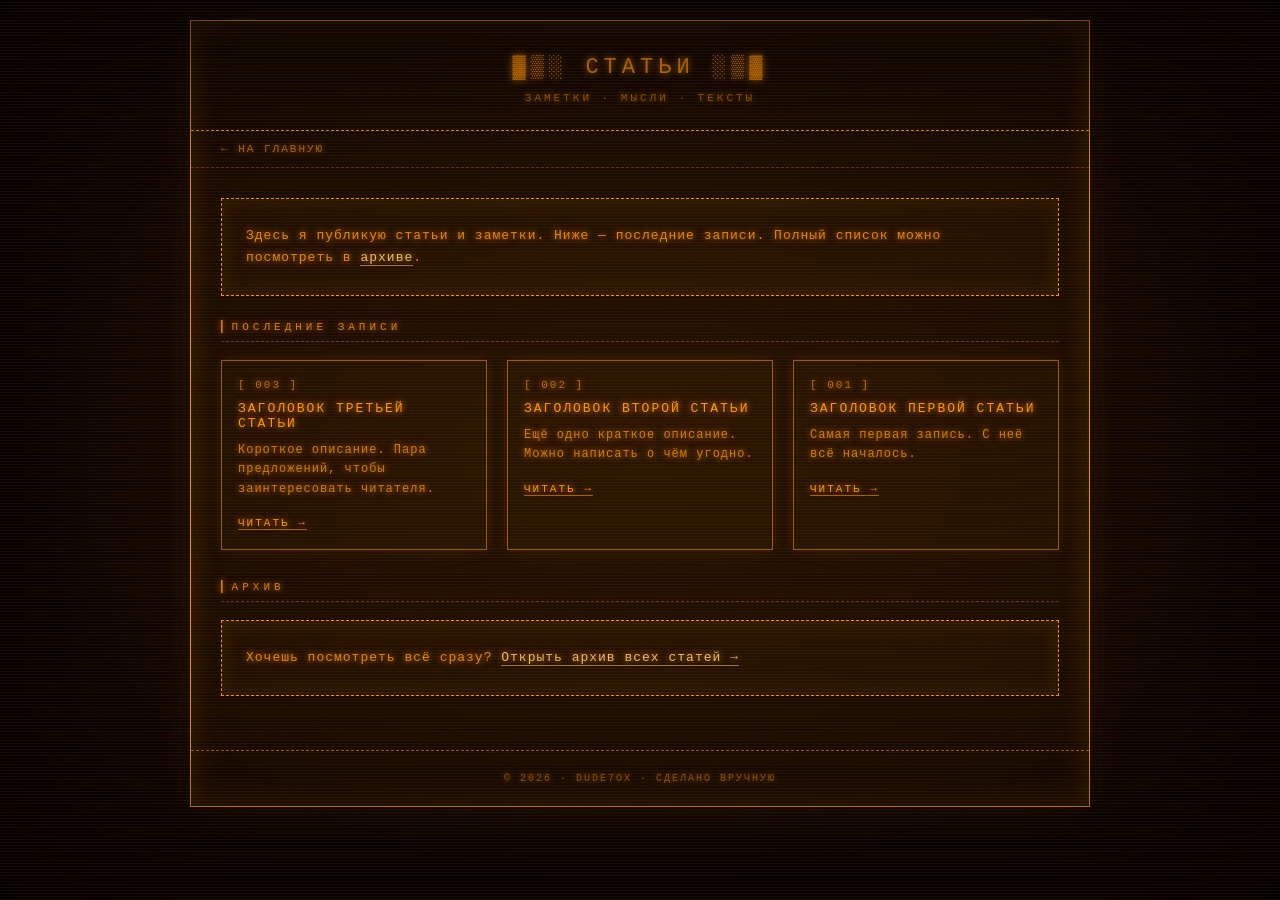
==== articles/index.html @ 1da6505d "Add files via upload" ====
<!-- Сделано Dude7ox -->
<!DOCTYPE html>
<html lang="ru">
<head>
    <meta charset="UTF-8">
    <meta name="viewport" content="width=device-width, initial-scale=1.0">
    <title>Статьи · Dude7ox</title>
    <link rel="stylesheet" href="../style.css">
</head>
<body>
    <div class="container">
        <div class="header">
            <h1>▓▒░ СТАТЬИ ░▒▓</h1>
            <p>ЗАМЕТКИ · МЫСЛИ · ТЕКСТЫ</p>
        </div>

        <div class="breadcrumb">
            <a href="../index.html">← На главную</a>
        </div>

        <div class="content">
            <section class="hero">
                <p>
                    Здесь я публикую статьи и заметки. Ниже — последние записи.
                    Полный список можно посмотреть в <a href="archive.html">архиве</a>.
                </p>
            </section>

            <h2 class="section-title">▎ПОСЛЕДНИЕ ЗАПИСИ</h2>

            <div class="grid">
                <div class="card">
                    <div class="icon">[ 003 ]</div>
                    <h3>Заголовок третьей статьи</h3>
                    <p>Короткое описание. Пара предложений, чтобы заинтересовать читателя.</p>
                    <a href="post3.html">Читать →</a>
                </div>

                <div class="card">
                    <div class="icon">[ 002 ]</div>
                    <h3>Заголовок второй статьи</h3>
                    <p>Ещё одно краткое описание. Можно написать о чём угодно.</p>
                    <a href="post2.html">Читать →</a>
                </div>

                <div class="card">
                    <div class="icon">[ 001 ]</div>
                    <h3>Заголовок первой статьи</h3>
                    <p>Самая первая запись. С неё всё началось.</p>
                    <a href="post1.html">Читать →</a>
                </div>
            </div>

            <h2 class="section-title">▎АРХИВ</h2>
            <section class="hero">
                <p>
                    Хочешь посмотреть всё сразу? <a href="archive.html">Открыть архив всех статей →</a>
                </p>
            </section>
        </div>

        <div class="footer">
            © 2026 · Dude7ox · СДЕЛАНО ВРУЧНУЮ
        </div>
    </div>
</body>
</html>
---- style.css ----
/* ==========================================================
   style.css — общие стили для сайта Dude7ox
   Тема: CRT-терминал, янтарный на тёмном фоне
   ========================================================== */

/* ---------- База ---------- */
* { box-sizing: border-box; }

html, body {
    background: #100600;
    color: #ff9500;
    font-family: "Courier New", monospace;
    min-height: 100%;
    margin: 0;
}

body {
    padding: 20px;
    position: relative;
    text-shadow: 0 0 6px rgba(255,149,0,0.75), 0 0 12px rgba(255,120,0,0.35);
}

/* Сканлайны + лёгкое мерцание */
body::before {
    content: "";
    position: fixed;
    inset: 0;
    background:
        repeating-linear-gradient(0deg, rgba(255,149,0,0.06) 0 1px, transparent 1px 3px),
        radial-gradient(ellipse at center, rgba(255,149,0,0.05), transparent 70%);
    pointer-events: none;
    z-index: 1000;
    animation: flicker 4s infinite;
}

/* Виньетка по краям */
body::after {
    content: "";
    position: fixed;
    inset: 0;
    box-shadow: inset 0 0 200px 40px rgba(0,0,0,0.9);
    pointer-events: none;
    z-index: 999;
}

@keyframes flicker {
    0%, 100% { opacity: 1; }
    92%      { opacity: 1; }
    93%      { opacity: 0.85; }
    94%      { opacity: 1; }
}

@keyframes blink {
    0%, 49%   { opacity: 1; }
    50%, 100% { opacity: 0; }
}

/* ---------- Контейнер ---------- */
.container {
    max-width: 900px;
    margin: 0 auto;
    background: rgba(255,149,0,0.03);
    border: 1px solid #ff9500;
    box-shadow:
        0 0 30px rgba(255,149,0,0.18) inset,
        0 0 40px rgba(255,149,0,0.08);
    position: relative;
    z-index: 1;
}

/* ---------- Шапка ---------- */
.header {
    padding: 34px 30px 26px;
    text-align: center;
    border-bottom: 1px dashed #ff9500;
}

.header h1 {
    margin: 0 0 12px 0;
    font-size: 22px;
    letter-spacing: 5px;
    font-weight: normal;
    text-transform: uppercase;
}

.header p {
    margin: 0;
    font-size: 11px;
    letter-spacing: 3px;
    opacity: 0.7;
    text-transform: uppercase;
}

/* ---------- Навигация ---------- */
.nav {
    display: flex;
    justify-content: center;
    gap: 26px;
    padding: 14px 20px;
    border-bottom: 1px dashed rgba(255,149,0,0.55);
    font-size: 11px;
    letter-spacing: 2px;
    text-transform: uppercase;
}

.nav a {
    color: #ff9500;
    text-decoration: none;
    border-bottom: 1px solid transparent;
    transition: border-color 0.15s, opacity 0.15s;
}

.nav a:hover,
.nav a.active {
    border-bottom-color: #ff9500;
    opacity: 0.85;
}

/* ---------- Хлебные крошки ---------- */
.breadcrumb {
    padding: 12px 30px;
    border-bottom: 1px dashed rgba(255,149,0,0.4);
    font-size: 11px;
    letter-spacing: 2px;
    text-transform: uppercase;
    opacity: 0.75;
}

.breadcrumb a {
    color: #ff9500;
    text-decoration: none;
    border-bottom: 1px solid transparent;
    transition: border-color 0.15s;
}

.breadcrumb a:hover {
    border-bottom-color: #ff9500;
}

/* ---------- Контент ---------- */
.content {
    padding: 30px;
}

/* ---------- Секция hero ---------- */
.hero {
    border: 1px dashed #ff9500;
    background: rgba(255,149,0,0.03);
    box-shadow: 0 0 20px rgba(255,149,0,0.12) inset;
    padding: 26px 24px;
    margin-bottom: 24px;
}

.hero h2 {
    margin: 0 0 14px 0;
    font-size: 15px;
    letter-spacing: 3px;
    font-weight: normal;
    text-transform: uppercase;
}

.hero p {
    margin: 0 0 12px 0;
    font-size: 13px;
    line-height: 1.7;
    letter-spacing: 1px;
    opacity: 0.9;
}

.hero p:last-child {
    margin-bottom: 0;
}

.hero a,
.content a {
    color: #ffd27f;
    text-decoration: none;
    border-bottom: 1px solid rgba(255,210,127,0.6);
    transition: border-color 0.15s;
}

.hero a:hover,
.content a:hover {
    border-bottom-color: #ffd27f;
}

/* Мигающий курсор */
.cursor::after {
    content: "_";
    animation: blink 1s steps(1) infinite;
}

/* ---------- Заголовок секции ---------- */
.section-title {
    font-size: 11px;
    letter-spacing: 4px;
    text-transform: uppercase;
    opacity: 0.85;
    margin: 0 0 18px 0;
    padding-bottom: 8px;
    border-bottom: 1px dashed rgba(255,149,0,0.4);
    font-weight: normal;
}

/* ==========================================================
   ХАБ (главная страница)
   ========================================================== */
.hub-grid {
    display: grid;
    grid-template-columns: repeat(auto-fill, minmax(240px, 1fr));
    gap: 20px;
    margin-bottom: 30px;
}

.hub-card {
    display: block;
    background: rgba(255,149,0,0.03);
    border: 1px solid rgba(255,149,0,0.55);
    box-shadow: 0 0 14px rgba(255,149,0,0.12);
    padding: 24px 20px;
    text-decoration: none;
    color: #ff9500;
    transition:
        box-shadow 0.15s,
        border-color 0.15s,
        background 0.15s,
        transform 0.15s;
}

.hub-card:hover {
    box-shadow: 0 0 26px rgba(255,149,0,0.4);
    border-color: #ff9500;
    background: rgba(255,149,0,0.07);
    transform: translateY(-2px);
}

.hub-icon {
    font-size: 11px;
    letter-spacing: 2px;
    opacity: 0.7;
    margin-bottom: 12px;
}

.hub-card h3 {
    margin: 0 0 10px 0;
    font-size: 15px;
    letter-spacing: 3px;
    font-weight: normal;
    text-transform: uppercase;
    color: #ffd27f;
}

.hub-card p {
    margin: 0;
    font-size: 12px;
    line-height: 1.6;
    letter-spacing: 1px;
    opacity: 0.85;
}

/* ==========================================================
   КАРТОЧКИ СТАТЕЙ
   ========================================================== */
.grid {
    display: grid;
    grid-template-columns: repeat(auto-fill, minmax(240px, 1fr));
    gap: 20px;
    margin-bottom: 30px;
}

.card {
    background: rgba(255,149,0,0.03);
    border: 1px solid rgba(255,149,0,0.55);
    box-shadow: 0 0 14px rgba(255,149,0,0.12);
    padding: 18px 16px;
    transition:
        box-shadow 0.15s,
        border-color 0.15s,
        background 0.15s;
}

.card:hover {
    box-shadow: 0 0 24px rgba(255,149,0,0.35);
    border-color: #ff9500;
    background: rgba(255,149,0,0.06);
}

.card .icon {
    font-size: 11px;
    letter-spacing: 2px;
    opacity: 0.7;
    margin-bottom: 10px;
}

.card h3 {
    margin: 0 0 10px 0;
    font-size: 13px;
    letter-spacing: 2px;
    font-weight: normal;
    text-transform: uppercase;
}

.card p {
    margin: 0 0 14px 0;
    font-size: 12px;
    line-height: 1.6;
    letter-spacing: 1px;
    opacity: 0.8;
}

.card a {
    display: inline-block;
    color: #ff9500;
    text-decoration: none;
    font-size: 11px;
    letter-spacing: 2px;
    text-transform: uppercase;
    border-bottom: 1px solid rgba(255,149,0,0.6);
    transition: border-color 0.15s, opacity 0.15s;
}

.card a:hover {
    border-bottom-color: #ff9500;
    opacity: 0.85;
}

/* ==========================================================
   АРХИВ СТАТЕЙ
   ========================================================== */
.archive-list {
    list-style: none;
    padding: 0;
    margin: 0;
}

.archive-list li {
    border-bottom: 1px dashed rgba(255,149,0,0.35);
    padding: 14px 4px;
    display: flex;
    justify-content: space-between;
    align-items: baseline;
    gap: 16px;
    font-size: 13px;
    letter-spacing: 1px;
}

.archive-list li:last-child {
    border-bottom: none;
}

.archive-list a {
    color: #ff9500;
    text-decoration: none;
    border-bottom: 1px solid transparent;
    transition: border-color 0.15s;
}

.archive-list a:hover {
    border-bottom-color: #ff9500;
}

.archive-list .date {
    font-size: 11px;
    opacity: 0.6;
    white-space: nowrap;
}

/* ==========================================================
   СТРАНИЦА СТАТЬИ
   ========================================================== */
.post-header {
    border-bottom: 1px dashed rgba(255,149,0,0.4);
    padding-bottom: 16px;
    margin-bottom: 24px;
}

.post-header h2 {
    margin: 0 0 10px 0;
    font-size: 17px;
    letter-spacing: 3px;
    font-weight: normal;
    text-transform: uppercase;
}

.post-meta {
    font-size: 11px;
    letter-spacing: 2px;
    opacity: 0.6;
    text-transform: uppercase;
}

.post-body p {
    margin: 0 0 18px 0;
    font-size: 13px;
    line-height: 1.8;
    letter-spacing: 1px;
    opacity: 0.9;
}

.post-body a {
    color: #ffd27f;
    text-decoration: none;
    border-bottom: 1px solid rgba(255,210,127,0.6);
    transition: border-color 0.15s;
}

.post-body a:hover {
    border-bottom-color: #ffd27f;
}

.post-nav {
    display: flex;
    justify-content: space-between;
    gap: 16px;
    margin-top: 30px;
    padding-top: 18px;
    border-top: 1px dashed rgba(255,149,0,0.4);
    font-size: 11px;
    letter-spacing: 2px;
    text-transform: uppercase;
}

.post-nav a {
    color: #ff9500;
    text-decoration: none;
    border-bottom: 1px solid transparent;
    transition: border-color 0.15s;
}

.post-nav a:hover {
    border-bottom-color: #ff9500;
}

/* ==========================================================
   КАРТОЧКИ ИГР
   ========================================================== */
.games-grid {
    display: grid;
    grid-template-columns: repeat(auto-fill, minmax(260px, 1fr));
    gap: 20px;
    margin-bottom: 30px;
}

.game-card {
    background: rgba(255,149,0,0.03);
    border: 1px solid rgba(255,149,0,0.55);
    box-shadow: 0 0 14px rgba(255,149,0,0.12);
    padding: 18px 16px;
    transition:
        box-shadow 0.15s,
        border-color 0.15s,
        background 0.15s;
    display: flex;
    flex-direction: column;
}

.game-card:hover {
    box-shadow: 0 0 24px rgba(255,149,0,0.35);
    border-color: #ff9500;
    background: rgba(255,149,0,0.06);
}

.game-card .icon {
    font-size: 11px;
    letter-spacing: 2px;
    opacity: 0.7;
    margin-bottom: 10px;
}

.game-card h3 {
    margin: 0 0 10px 0;
    font-size: 13px;
    letter-spacing: 2px;
    font-weight: normal;
    text-transform: uppercase;
}

.game-card p {
    margin: 0 0 14px 0;
    font-size: 12px;
    line-height: 1.6;
    letter-spacing: 1px;
    opacity: 0.8;
    flex: 1;
}

.game-card .tags {
    font-size: 10px;
    letter-spacing: 2px;
    opacity: 0.6;
    margin-bottom: 12px;
    text-transform: uppercase;
}

.game-card a {
    display: inline-block;
    color: #ff9500;
    text-decoration: none;
    font-size: 11px;
    letter-spacing: 2px;
    text-transform: uppercase;
    border-bottom: 1px solid rgba(255,149,0,0.6);
    transition: border-color 0.15s, opacity 0.15s;
    align-self: flex-start;
}

.game-card a:hover {
    border-bottom-color: #ff9500;
    opacity: 0.85;
}

/* ==========================================================
   ПОДВАЛ
   ========================================================== */
.footer {
    padding: 22px 30px;
    border-top: 1px dashed #ff9500;
    text-align: center;
    font-size: 10px;
    letter-spacing: 2px;
    opacity: 0.65;
    text-transform: uppercase;
}

/* ==========================================================
   ВЫДЕЛЕНИЕ ТЕКСТА
   ========================================================== */
::selection {
    background: #ff9500;
    color: #100600;
}

/* ==========================================================
   АДАПТИВНОСТЬ
   ========================================================== */
@media (max-width: 600px) {
    body {
        padding: 10px;
    }

    .header {
        padding: 26px 18px 20px;
    }

    .header h1 {
        font-size: 16px;
        letter-spacing: 3px;
    }

    .nav {
        gap: 16px;
        font-size: 10px;
        flex-wrap: wrap;
    }

    .breadcrumb {
        padding: 10px 18px;
        font-size: 10px;
    }

    .content {
        padding: 20px 16px;
    }

    .hero {
        padding: 20px 16px;
    }

    .grid,
    .games-grid,
    .hub-grid {
        grid-template-columns: 1fr;
    }

    .archive-list li {
        flex-direction: column;
        gap: 4px;
    }

    .post-nav {
        flex-direction: column;
        gap: 10px;
    }
}
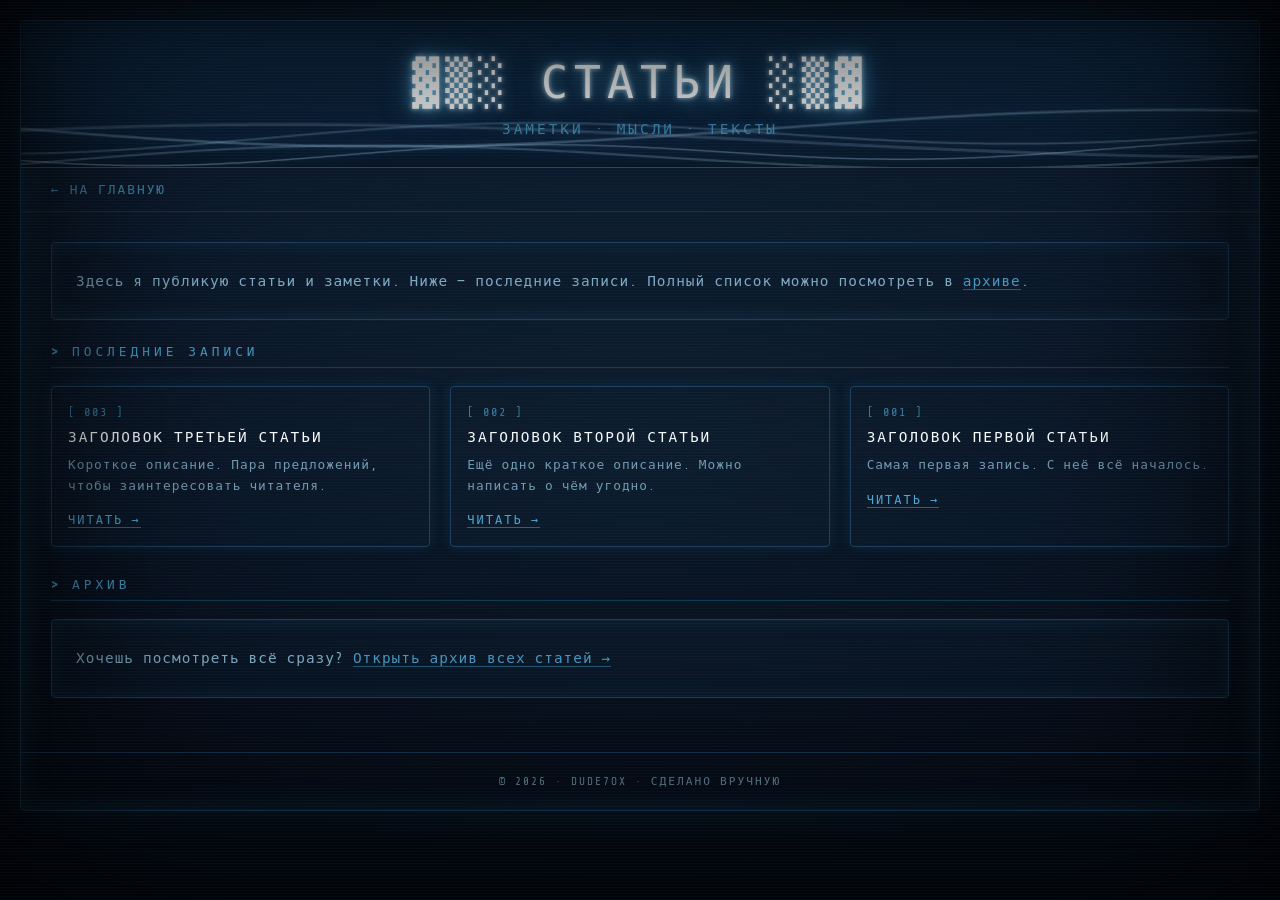
==== commit 414be9c0: "Add files via upload" ====
--- a/articles/index.html
+++ b/articles/index.html
@@ -1,67 +1,124 @@
-<!-- Сделано Dude7ox -->
-<!DOCTYPE html>
-<html lang="ru">
-<head>
-    <meta charset="UTF-8">
-    <meta name="viewport" content="width=device-width, initial-scale=1.0">
-    <title>Статьи · Dude7ox</title>
-    <link rel="stylesheet" href="../style.css">
-</head>
-<body>
-    <div class="container">
-        <div class="header">
-            <h1>▓▒░ СТАТЬИ ░▒▓</h1>
-            <p>ЗАМЕТКИ · МЫСЛИ · ТЕКСТЫ</p>
-        </div>
-
-        <div class="breadcrumb">
-            <a href="../index.html">← На главную</a>
-        </div>
-
-        <div class="content">
-            <section class="hero">
-                <p>
-                    Здесь я публикую статьи и заметки. Ниже — последние записи.
-                    Полный список можно посмотреть в <a href="archive.html">архиве</a>.
-                </p>
-            </section>
-
-            <h2 class="section-title">▎ПОСЛЕДНИЕ ЗАПИСИ</h2>
-
-            <div class="grid">
-                <div class="card">
-                    <div class="icon">[ 003 ]</div>
-                    <h3>Заголовок третьей статьи</h3>
-                    <p>Короткое описание. Пара предложений, чтобы заинтересовать читателя.</p>
-                    <a href="post3.html">Читать →</a>
-                </div>
-
-                <div class="card">
-                    <div class="icon">[ 002 ]</div>
-                    <h3>Заголовок второй статьи</h3>
-                    <p>Ещё одно краткое описание. Можно написать о чём угодно.</p>
-                    <a href="post2.html">Читать →</a>
-                </div>
-
-                <div class="card">
-                    <div class="icon">[ 001 ]</div>
-                    <h3>Заголовок первой статьи</h3>
-                    <p>Самая первая запись. С неё всё началось.</p>
-                    <a href="post1.html">Читать →</a>
-                </div>
-            </div>
-
-            <h2 class="section-title">▎АРХИВ</h2>
-            <section class="hero">
-                <p>
-                    Хочешь посмотреть всё сразу? <a href="archive.html">Открыть архив всех статей →</a>
-                </p>
-            </section>
-        </div>
-
-        <div class="footer">
-            © 2026 · Dude7ox · СДЕЛАНО ВРУЧНУЮ
-        </div>
-    </div>
-</body>
+<!-- Сделано Dude7ox -->
+<!DOCTYPE html>
+<html lang="ru">
+<head>
+    <meta charset="UTF-8">
+    <meta name="viewport" content="width=device-width, initial-scale=1.0">
+    <title>Статьи · Dude7ox</title>
+    <link rel="stylesheet" href="../style.css">
+</head>
+<body>
+    <div class="container">
+        <div class="header-wrapper">
+            <canvas id="xmbCanvas"></canvas>
+            <div class="header">
+                <h1>▓▒░ СТАТЬИ ░▒▓</h1>
+                <p>ЗАМЕТКИ · МЫСЛИ · ТЕКСТЫ</p>
+            </div>
+        </div>
+
+        <div class="breadcrumb">
+            <a href="../index.html">← На главную</a>
+        </div>
+
+        <div class="content">
+            <section class="hero">
+                <p>
+                    Здесь я публикую статьи и заметки. Ниже — последние записи.
+                    Полный список можно посмотреть в <a href="archive.html">архиве</a>.
+                </p>
+            </section>
+
+            <h2 class="section-title">ПОСЛЕДНИЕ ЗАПИСИ</h2>
+
+            <div class="grid">
+                <div class="card">
+                    <div class="icon">[ 003 ]</div>
+                    <h3>Заголовок третьей статьи</h3>
+                    <p>Короткое описание. Пара предложений, чтобы заинтересовать читателя.</p>
+                    <a href="post3.html">Читать →</a>
+                </div>
+
+                <div class="card">
+                    <div class="icon">[ 002 ]</div>
+                    <h3>Заголовок второй статьи</h3>
+                    <p>Ещё одно краткое описание. Можно написать о чём угодно.</p>
+                    <a href="post2.html">Читать →</a>
+                </div>
+
+                <div class="card">
+                    <div class="icon">[ 001 ]</div>
+                    <h3>Заголовок первой статьи</h3>
+                    <p>Самая первая запись. С неё всё началось.</p>
+                    <a href="post1.html">Читать →</a>
+                </div>
+            </div>
+
+            <h2 class="section-title">АРХИВ</h2>
+            <section class="hero">
+                <p>
+                    Хочешь посмотреть всё сразу? <a href="archive.html">Открыть архив всех статей →</a>
+                </p>
+            </section>
+        </div>
+
+        <div class="footer">
+            © 2026 · Dude7ox · СДЕЛАНО ВРУЧНУЮ
+        </div>
+    </div>
+
+    <script>
+        const canvas = document.getElementById('xmbCanvas');
+        const ctx = canvas.getContext('2d');
+        let width, height;
+
+        function resize() {
+            if (!canvas.parentElement) return;
+            const rect = canvas.parentElement.getBoundingClientRect();
+            const dpr = window.devicePixelRatio || 1;
+            canvas.width = rect.width * dpr;
+            canvas.height = rect.height * dpr;
+            ctx.setTransform(1, 0, 0, 1, 0, 0);
+            ctx.scale(dpr, dpr);
+            width = rect.width;
+            height = rect.height;
+        }
+        window.addEventListener('resize', resize);
+
+        const waves = [
+            { baseHeight: 0.70, amplitude: 18, speed: 0.006,  frequency: 0.004, phase: 0, opacity: 0.30, thickness: 2.5, glow: 14 },
+            { baseHeight: 0.78, amplitude: 14, speed: -0.005, frequency: 0.006, phase: 2, opacity: 0.25, thickness: 2.0, glow: 12 },
+            { baseHeight: 0.85, amplitude: 20, speed: 0.003,  frequency: 0.003, phase: 4, opacity: 0.20, thickness: 3.0, glow: 18 },
+            { baseHeight: 0.90, amplitude: 10, speed: -0.008, frequency: 0.008, phase: 1, opacity: 0.35, thickness: 1.5, glow: 10 },
+            { baseHeight: 0.95, amplitude: 15, speed: 0.004,  frequency: 0.005, phase: 3, opacity: 0.25, thickness: 2.2, glow: 13 }
+        ];
+
+        function animate() {
+            if (!width || !height) { requestAnimationFrame(animate); return; }
+            ctx.clearRect(0, 0, width, height);
+            waves.forEach(wave => {
+                ctx.beginPath();
+                ctx.lineWidth = wave.thickness;
+                ctx.strokeStyle = `rgba(180, 220, 255, ${wave.opacity})`;
+                ctx.lineCap = 'round';
+                ctx.shadowBlur = wave.glow;
+                ctx.shadowColor = `rgba(120, 190, 240, ${wave.opacity + 0.2})`;
+                wave.phase += wave.speed;
+                for (let x = 0; x <= width; x += 4) {
+                    const y = (height * wave.baseHeight) +
+                              Math.sin(x * wave.frequency + wave.phase) * wave.amplitude +
+                              Math.sin(x * (wave.frequency * 0.5) + (wave.phase * 0.7)) * (wave.amplitude * 0.4);
+                    if (x === 0) ctx.moveTo(x, y);
+                    else ctx.lineTo(x, y);
+                }
+                ctx.stroke();
+                ctx.shadowBlur = 0;
+                ctx.shadowColor = 'transparent';
+            });
+            requestAnimationFrame(animate);
+        }
+
+        window.addEventListener('load', () => { resize(); animate(); });
+    </script>
+</body>
 </html>
--- a/style.css
+++ b/style.css
@@ -1,584 +1,694 @@
-/* ==========================================================
-   style.css — общие стили для сайта Dude7ox
-   Тема: CRT-терминал, янтарный на тёмном фоне
-   ========================================================== */
-
-/* ---------- База ---------- */
-* { box-sizing: border-box; }
-
-html, body {
-    background: #100600;
-    color: #ff9500;
-    font-family: "Courier New", monospace;
-    min-height: 100%;
-    margin: 0;
-}
-
-body {
-    padding: 20px;
-    position: relative;
-    text-shadow: 0 0 6px rgba(255,149,0,0.75), 0 0 12px rgba(255,120,0,0.35);
-}
-
-/* Сканлайны + лёгкое мерцание */
-body::before {
-    content: "";
-    position: fixed;
-    inset: 0;
-    background:
-        repeating-linear-gradient(0deg, rgba(255,149,0,0.06) 0 1px, transparent 1px 3px),
-        radial-gradient(ellipse at center, rgba(255,149,0,0.05), transparent 70%);
-    pointer-events: none;
-    z-index: 1000;
-    animation: flicker 4s infinite;
-}
-
-/* Виньетка по краям */
-body::after {
-    content: "";
-    position: fixed;
-    inset: 0;
-    box-shadow: inset 0 0 200px 40px rgba(0,0,0,0.9);
-    pointer-events: none;
-    z-index: 999;
-}
-
-@keyframes flicker {
-    0%, 100% { opacity: 1; }
-    92%      { opacity: 1; }
-    93%      { opacity: 0.85; }
-    94%      { opacity: 1; }
-}
-
-@keyframes blink {
-    0%, 49%   { opacity: 1; }
-    50%, 100% { opacity: 0; }
-}
-
-/* ---------- Контейнер ---------- */
-.container {
-    max-width: 900px;
-    margin: 0 auto;
-    background: rgba(255,149,0,0.03);
-    border: 1px solid #ff9500;
-    box-shadow:
-        0 0 30px rgba(255,149,0,0.18) inset,
-        0 0 40px rgba(255,149,0,0.08);
-    position: relative;
-    z-index: 1;
-}
-
-/* ---------- Шапка ---------- */
-.header {
-    padding: 34px 30px 26px;
-    text-align: center;
-    border-bottom: 1px dashed #ff9500;
-}
-
-.header h1 {
-    margin: 0 0 12px 0;
-    font-size: 22px;
-    letter-spacing: 5px;
-    font-weight: normal;
-    text-transform: uppercase;
-}
-
-.header p {
-    margin: 0;
-    font-size: 11px;
-    letter-spacing: 3px;
-    opacity: 0.7;
-    text-transform: uppercase;
-}
-
-/* ---------- Навигация ---------- */
-.nav {
-    display: flex;
-    justify-content: center;
-    gap: 26px;
-    padding: 14px 20px;
-    border-bottom: 1px dashed rgba(255,149,0,0.55);
-    font-size: 11px;
-    letter-spacing: 2px;
-    text-transform: uppercase;
-}
-
-.nav a {
-    color: #ff9500;
-    text-decoration: none;
-    border-bottom: 1px solid transparent;
-    transition: border-color 0.15s, opacity 0.15s;
-}
-
-.nav a:hover,
-.nav a.active {
-    border-bottom-color: #ff9500;
-    opacity: 0.85;
-}
-
-/* ---------- Хлебные крошки ---------- */
-.breadcrumb {
-    padding: 12px 30px;
-    border-bottom: 1px dashed rgba(255,149,0,0.4);
-    font-size: 11px;
-    letter-spacing: 2px;
-    text-transform: uppercase;
-    opacity: 0.75;
-}
-
-.breadcrumb a {
-    color: #ff9500;
-    text-decoration: none;
-    border-bottom: 1px solid transparent;
-    transition: border-color 0.15s;
-}
-
-.breadcrumb a:hover {
-    border-bottom-color: #ff9500;
-}
-
-/* ---------- Контент ---------- */
-.content {
-    padding: 30px;
-}
-
-/* ---------- Секция hero ---------- */
-.hero {
-    border: 1px dashed #ff9500;
-    background: rgba(255,149,0,0.03);
-    box-shadow: 0 0 20px rgba(255,149,0,0.12) inset;
-    padding: 26px 24px;
-    margin-bottom: 24px;
-}
-
-.hero h2 {
-    margin: 0 0 14px 0;
-    font-size: 15px;
-    letter-spacing: 3px;
-    font-weight: normal;
-    text-transform: uppercase;
-}
-
-.hero p {
-    margin: 0 0 12px 0;
-    font-size: 13px;
-    line-height: 1.7;
-    letter-spacing: 1px;
-    opacity: 0.9;
-}
-
-.hero p:last-child {
-    margin-bottom: 0;
-}
-
-.hero a,
-.content a {
-    color: #ffd27f;
-    text-decoration: none;
-    border-bottom: 1px solid rgba(255,210,127,0.6);
-    transition: border-color 0.15s;
-}
-
-.hero a:hover,
-.content a:hover {
-    border-bottom-color: #ffd27f;
-}
-
-/* Мигающий курсор */
-.cursor::after {
-    content: "_";
-    animation: blink 1s steps(1) infinite;
-}
-
-/* ---------- Заголовок секции ---------- */
-.section-title {
-    font-size: 11px;
-    letter-spacing: 4px;
-    text-transform: uppercase;
-    opacity: 0.85;
-    margin: 0 0 18px 0;
-    padding-bottom: 8px;
-    border-bottom: 1px dashed rgba(255,149,0,0.4);
-    font-weight: normal;
-}
-
-/* ==========================================================
-   ХАБ (главная страница)
-   ========================================================== */
-.hub-grid {
-    display: grid;
-    grid-template-columns: repeat(auto-fill, minmax(240px, 1fr));
-    gap: 20px;
-    margin-bottom: 30px;
-}
-
-.hub-card {
-    display: block;
-    background: rgba(255,149,0,0.03);
-    border: 1px solid rgba(255,149,0,0.55);
-    box-shadow: 0 0 14px rgba(255,149,0,0.12);
-    padding: 24px 20px;
-    text-decoration: none;
-    color: #ff9500;
-    transition:
-        box-shadow 0.15s,
-        border-color 0.15s,
-        background 0.15s,
-        transform 0.15s;
-}
-
-.hub-card:hover {
-    box-shadow: 0 0 26px rgba(255,149,0,0.4);
-    border-color: #ff9500;
-    background: rgba(255,149,0,0.07);
-    transform: translateY(-2px);
-}
-
-.hub-icon {
-    font-size: 11px;
-    letter-spacing: 2px;
-    opacity: 0.7;
-    margin-bottom: 12px;
-}
-
-.hub-card h3 {
-    margin: 0 0 10px 0;
-    font-size: 15px;
-    letter-spacing: 3px;
-    font-weight: normal;
-    text-transform: uppercase;
-    color: #ffd27f;
-}
-
-.hub-card p {
-    margin: 0;
-    font-size: 12px;
-    line-height: 1.6;
-    letter-spacing: 1px;
-    opacity: 0.85;
-}
-
-/* ==========================================================
-   КАРТОЧКИ СТАТЕЙ
-   ========================================================== */
-.grid {
-    display: grid;
-    grid-template-columns: repeat(auto-fill, minmax(240px, 1fr));
-    gap: 20px;
-    margin-bottom: 30px;
-}
-
-.card {
-    background: rgba(255,149,0,0.03);
-    border: 1px solid rgba(255,149,0,0.55);
-    box-shadow: 0 0 14px rgba(255,149,0,0.12);
-    padding: 18px 16px;
-    transition:
-        box-shadow 0.15s,
-        border-color 0.15s,
-        background 0.15s;
-}
-
-.card:hover {
-    box-shadow: 0 0 24px rgba(255,149,0,0.35);
-    border-color: #ff9500;
-    background: rgba(255,149,0,0.06);
-}
-
-.card .icon {
-    font-size: 11px;
-    letter-spacing: 2px;
-    opacity: 0.7;
-    margin-bottom: 10px;
-}
-
-.card h3 {
-    margin: 0 0 10px 0;
-    font-size: 13px;
-    letter-spacing: 2px;
-    font-weight: normal;
-    text-transform: uppercase;
-}
-
-.card p {
-    margin: 0 0 14px 0;
-    font-size: 12px;
-    line-height: 1.6;
-    letter-spacing: 1px;
-    opacity: 0.8;
-}
-
-.card a {
-    display: inline-block;
-    color: #ff9500;
-    text-decoration: none;
-    font-size: 11px;
-    letter-spacing: 2px;
-    text-transform: uppercase;
-    border-bottom: 1px solid rgba(255,149,0,0.6);
-    transition: border-color 0.15s, opacity 0.15s;
-}
-
-.card a:hover {
-    border-bottom-color: #ff9500;
-    opacity: 0.85;
-}
-
-/* ==========================================================
-   АРХИВ СТАТЕЙ
-   ========================================================== */
-.archive-list {
-    list-style: none;
-    padding: 0;
-    margin: 0;
-}
-
-.archive-list li {
-    border-bottom: 1px dashed rgba(255,149,0,0.35);
-    padding: 14px 4px;
-    display: flex;
-    justify-content: space-between;
-    align-items: baseline;
-    gap: 16px;
-    font-size: 13px;
-    letter-spacing: 1px;
-}
-
-.archive-list li:last-child {
-    border-bottom: none;
-}
-
-.archive-list a {
-    color: #ff9500;
-    text-decoration: none;
-    border-bottom: 1px solid transparent;
-    transition: border-color 0.15s;
-}
-
-.archive-list a:hover {
-    border-bottom-color: #ff9500;
-}
-
-.archive-list .date {
-    font-size: 11px;
-    opacity: 0.6;
-    white-space: nowrap;
-}
-
-/* ==========================================================
-   СТРАНИЦА СТАТЬИ
-   ========================================================== */
-.post-header {
-    border-bottom: 1px dashed rgba(255,149,0,0.4);
-    padding-bottom: 16px;
-    margin-bottom: 24px;
-}
-
-.post-header h2 {
-    margin: 0 0 10px 0;
-    font-size: 17px;
-    letter-spacing: 3px;
-    font-weight: normal;
-    text-transform: uppercase;
-}
-
-.post-meta {
-    font-size: 11px;
-    letter-spacing: 2px;
-    opacity: 0.6;
-    text-transform: uppercase;
-}
-
-.post-body p {
-    margin: 0 0 18px 0;
-    font-size: 13px;
-    line-height: 1.8;
-    letter-spacing: 1px;
-    opacity: 0.9;
-}
-
-.post-body a {
-    color: #ffd27f;
-    text-decoration: none;
-    border-bottom: 1px solid rgba(255,210,127,0.6);
-    transition: border-color 0.15s;
-}
-
-.post-body a:hover {
-    border-bottom-color: #ffd27f;
-}
-
-.post-nav {
-    display: flex;
-    justify-content: space-between;
-    gap: 16px;
-    margin-top: 30px;
-    padding-top: 18px;
-    border-top: 1px dashed rgba(255,149,0,0.4);
-    font-size: 11px;
-    letter-spacing: 2px;
-    text-transform: uppercase;
-}
-
-.post-nav a {
-    color: #ff9500;
-    text-decoration: none;
-    border-bottom: 1px solid transparent;
-    transition: border-color 0.15s;
-}
-
-.post-nav a:hover {
-    border-bottom-color: #ff9500;
-}
-
-/* ==========================================================
-   КАРТОЧКИ ИГР
-   ========================================================== */
-.games-grid {
-    display: grid;
-    grid-template-columns: repeat(auto-fill, minmax(260px, 1fr));
-    gap: 20px;
-    margin-bottom: 30px;
-}
-
-.game-card {
-    background: rgba(255,149,0,0.03);
-    border: 1px solid rgba(255,149,0,0.55);
-    box-shadow: 0 0 14px rgba(255,149,0,0.12);
-    padding: 18px 16px;
-    transition:
-        box-shadow 0.15s,
-        border-color 0.15s,
-        background 0.15s;
-    display: flex;
-    flex-direction: column;
-}
-
-.game-card:hover {
-    box-shadow: 0 0 24px rgba(255,149,0,0.35);
-    border-color: #ff9500;
-    background: rgba(255,149,0,0.06);
-}
-
-.game-card .icon {
-    font-size: 11px;
-    letter-spacing: 2px;
-    opacity: 0.7;
-    margin-bottom: 10px;
-}
-
-.game-card h3 {
-    margin: 0 0 10px 0;
-    font-size: 13px;
-    letter-spacing: 2px;
-    font-weight: normal;
-    text-transform: uppercase;
-}
-
-.game-card p {
-    margin: 0 0 14px 0;
-    font-size: 12px;
-    line-height: 1.6;
-    letter-spacing: 1px;
-    opacity: 0.8;
-    flex: 1;
-}
-
-.game-card .tags {
-    font-size: 10px;
-    letter-spacing: 2px;
-    opacity: 0.6;
-    margin-bottom: 12px;
-    text-transform: uppercase;
-}
-
-.game-card a {
-    display: inline-block;
-    color: #ff9500;
-    text-decoration: none;
-    font-size: 11px;
-    letter-spacing: 2px;
-    text-transform: uppercase;
-    border-bottom: 1px solid rgba(255,149,0,0.6);
-    transition: border-color 0.15s, opacity 0.15s;
-    align-self: flex-start;
-}
-
-.game-card a:hover {
-    border-bottom-color: #ff9500;
-    opacity: 0.85;
-}
-
-/* ==========================================================
-   ПОДВАЛ
-   ========================================================== */
-.footer {
-    padding: 22px 30px;
-    border-top: 1px dashed #ff9500;
-    text-align: center;
-    font-size: 10px;
-    letter-spacing: 2px;
-    opacity: 0.65;
-    text-transform: uppercase;
-}
-
-/* ==========================================================
-   ВЫДЕЛЕНИЕ ТЕКСТА
-   ========================================================== */
-::selection {
-    background: #ff9500;
-    color: #100600;
-}
-
-/* ==========================================================
-   АДАПТИВНОСТЬ
-   ========================================================== */
-@media (max-width: 600px) {
-    body {
-        padding: 10px;
-    }
-
-    .header {
-        padding: 26px 18px 20px;
-    }
-
-    .header h1 {
-        font-size: 16px;
-        letter-spacing: 3px;
-    }
-
-    .nav {
-        gap: 16px;
-        font-size: 10px;
-        flex-wrap: wrap;
-    }
-
-    .breadcrumb {
-        padding: 10px 18px;
-        font-size: 10px;
-    }
-
-    .content {
-        padding: 20px 16px;
-    }
-
-    .hero {
-        padding: 20px 16px;
-    }
-
-    .grid,
-    .games-grid,
-    .hub-grid {
-        grid-template-columns: 1fr;
-    }
-
-    .archive-list li {
-        flex-direction: column;
-        gap: 4px;
-    }
-
-    .post-nav {
-        flex-direction: column;
-        gap: 10px;
-    }
-}
+/* ==========================================================
+   style.css — общие стили для сайта Dude7ox
+   Тема: PSP XMB — синий терминал с волнами
+   ========================================================== */
+
+@import url('https://fonts.googleapis.com/css2?family=Share+Tech+Mono&display=swap');
+
+/* ---------- Переменные ---------- */
+:root {
+    --bg-color: #050a14;
+    --terminal-bg: #0a1a2e;
+    --border-color: #1c3d5a;
+    --text-main: #8fbcd4;
+    --text-highlight: #ffffff;
+    --accent-blue: #4fa6d3;
+    --accent-glow: #2b7fb3;
+    --accent-yellow: #e8c76b;
+    --font-main: 'Share Tech Mono', monospace;
+}
+
+/* ---------- База ---------- */
+* { box-sizing: border-box; }
+
+html, body {
+    background: var(--bg-color);
+    color: var(--text-main);
+    font-family: var(--font-main);
+    min-height: 100%;
+    margin: 0;
+}
+
+body {
+    padding: 20px;
+    position: relative;
+    background: radial-gradient(circle at 50% 0%, #0d1f33 0%, #050a14 70%);
+    overflow-x: hidden;
+}
+
+/* Сканлайны + лёгкое мерцание (в синих тонах) */
+body::before {
+    content: "";
+    position: fixed;
+    inset: 0;
+    background:
+        repeating-linear-gradient(0deg, rgba(79,166,211,0.04) 0 1px, transparent 1px 3px),
+        radial-gradient(ellipse at center, rgba(79,166,211,0.05), transparent 70%);
+    pointer-events: none;
+    z-index: 1000;
+    animation: flicker 4s infinite;
+}
+
+/* Виньетка по краям */
+body::after {
+    content: "";
+    position: fixed;
+    inset: 0;
+    box-shadow: inset 0 0 200px 40px rgba(0,0,0,0.9);
+    pointer-events: none;
+    z-index: 999;
+}
+
+@keyframes flicker {
+    0%, 100% { opacity: 1; }
+    92%      { opacity: 1; }
+    93%      { opacity: 0.85; }
+    94%      { opacity: 1; }
+}
+
+@keyframes blink {
+    0%, 49%   { opacity: 1; }
+    50%, 100% { opacity: 0; }
+}
+
+/* ---------- Контейнер (резиновый, для широких мониторов) ---------- */
+.container {
+    width: 100%;
+    max-width: 1600px;
+    margin: 0 auto;
+    background: linear-gradient(180deg, rgba(14, 30, 50, 0.95) 0%, rgba(5, 10, 20, 0.98) 100%);
+    border: 1px solid var(--border-color);
+    border-radius: 4px;
+    box-shadow:
+        0 0 30px rgba(43, 127, 179, 0.25) inset,
+        0 0 40px rgba(43, 127, 179, 0.15);
+    position: relative;
+    z-index: 1;
+    overflow: hidden;
+}
+
+/* ==========================================================
+   ШАПКА С ВОЛНАМИ XMB
+   ========================================================== */
+.header-wrapper {
+    position: relative;
+    background: linear-gradient(180deg, #0f2d4d 0%, #0a1a2e 100%);
+    padding: 35px 40px 30px 40px;
+    overflow: hidden;
+    border-bottom: 1px solid rgba(43, 127, 179, 0.4);
+    box-shadow: inset 0 0 30px rgba(0, 0, 0, 0.4);
+}
+
+#xmbCanvas {
+    position: absolute;
+    top: 0;
+    left: 0;
+    width: 100%;
+    height: 100%;
+    z-index: 0;
+    pointer-events: none;
+}
+
+.header {
+    position: relative;
+    z-index: 2;
+    text-align: center;
+}
+
+.header h1 {
+    margin: 0 0 12px 0;
+    font-size: 2.8rem;
+    letter-spacing: 6px;
+    font-weight: normal;
+    text-transform: uppercase;
+    color: var(--text-highlight);
+    text-shadow:
+        0 0 15px rgba(79, 166, 211, 0.9),
+        0 0 30px rgba(79, 166, 211, 0.5),
+        0 0 5px #fff;
+}
+
+.header p {
+    margin: 0;
+    font-size: 0.9rem;
+    letter-spacing: 3px;
+    opacity: 0.8;
+    text-transform: uppercase;
+    color: var(--accent-blue);
+    text-shadow: 0 0 8px rgba(79, 166, 211, 0.5);
+}
+
+/* ---------- Навигация ---------- */
+.nav {
+    display: flex;
+    justify-content: center;
+    gap: 30px;
+    padding: 16px 20px;
+    border-bottom: 1px solid rgba(43, 127, 179, 0.4);
+    font-size: 0.85rem;
+    letter-spacing: 2px;
+    text-transform: uppercase;
+    position: relative;
+    z-index: 2;
+}
+
+.nav a {
+    color: var(--text-main);
+    text-decoration: none;
+    border-bottom: 1px solid transparent;
+    transition: border-color 0.15s, color 0.15s, text-shadow 0.15s;
+}
+
+.nav a:hover,
+.nav a.active {
+    border-bottom-color: var(--accent-blue);
+    color: var(--text-highlight);
+    text-shadow: 0 0 8px rgba(79, 166, 211, 0.6);
+}
+
+/* ---------- Хлебные крошки ---------- */
+.breadcrumb {
+    padding: 14px 30px;
+    border-bottom: 1px solid rgba(43, 127, 179, 0.3);
+    font-size: 0.8rem;
+    letter-spacing: 2px;
+    text-transform: uppercase;
+    opacity: 0.8;
+    position: relative;
+    z-index: 2;
+}
+
+.breadcrumb a {
+    color: var(--accent-blue);
+    text-decoration: none;
+    border-bottom: 1px solid transparent;
+    transition: border-color 0.15s, color 0.15s;
+}
+
+.breadcrumb a:hover {
+    border-bottom-color: var(--accent-blue);
+    color: var(--text-highlight);
+}
+
+/* ---------- Контент ---------- */
+.content {
+    padding: 30px;
+    position: relative;
+    z-index: 2;
+}
+
+/* ---------- Секция hero ---------- */
+.hero {
+    border: 1px solid var(--border-color);
+    background: rgba(11, 22, 38, 0.6);
+    box-shadow: 0 0 20px rgba(43, 127, 179, 0.15) inset;
+    padding: 26px 24px;
+    margin-bottom: 24px;
+    border-radius: 4px;
+}
+
+.hero h2 {
+    margin: 0 0 14px 0;
+    font-size: 1rem;
+    letter-spacing: 3px;
+    font-weight: normal;
+    text-transform: uppercase;
+    color: var(--text-highlight);
+    text-shadow: 0 0 5px rgba(255, 255, 255, 0.3);
+}
+
+.hero p {
+    margin: 0 0 12px 0;
+    font-size: 0.9rem;
+    line-height: 1.7;
+    letter-spacing: 1px;
+    opacity: 0.9;
+}
+
+.hero p:last-child {
+    margin-bottom: 0;
+}
+
+.hero a,
+.content a {
+    color: var(--accent-blue);
+    text-decoration: none;
+    border-bottom: 1px solid rgba(79, 166, 211, 0.5);
+    transition: border-color 0.15s, color 0.15s, text-shadow 0.15s;
+}
+
+.hero a:hover,
+.content a:hover {
+    border-bottom-color: var(--accent-blue);
+    color: var(--text-highlight);
+    text-shadow: 0 0 8px rgba(79, 166, 211, 0.6);
+}
+
+/* Мигающий курсор */
+.cursor::after {
+    content: "_";
+    animation: blink 1s steps(1) infinite;
+    color: var(--accent-blue);
+}
+
+/* ---------- Заголовок секции ---------- */
+.section-title {
+    font-size: 0.8rem;
+    letter-spacing: 4px;
+    text-transform: uppercase;
+    opacity: 0.9;
+    margin: 0 0 18px 0;
+    padding-bottom: 8px;
+    border-bottom: 1px solid rgba(43, 127, 179, 0.4);
+    font-weight: normal;
+    color: var(--accent-blue);
+    display: flex;
+    align-items: center;
+    gap: 10px;
+}
+
+.section-title::before {
+    content: '>';
+    color: var(--accent-blue);
+    font-weight: bold;
+    animation: blink 1.5s infinite;
+}
+
+/* ==========================================================
+   ХАБ (главная страница)
+   ========================================================== */
+.hub-grid {
+    display: grid;
+    grid-template-columns: repeat(auto-fill, minmax(280px, 1fr));
+    gap: 20px;
+    margin-bottom: 30px;
+}
+
+.hub-card {
+    display: block;
+    background: rgba(11, 22, 38, 0.7);
+    border: 1px solid var(--border-color);
+    box-shadow: 0 0 14px rgba(43, 127, 179, 0.15);
+    padding: 24px 20px;
+    text-decoration: none;
+    color: var(--text-main);
+    transition:
+        box-shadow 0.15s,
+        border-color 0.15s,
+        background 0.15s,
+        transform 0.15s;
+    border-radius: 4px;
+}
+
+.hub-card:hover {
+    box-shadow: 0 0 26px rgba(79, 166, 211, 0.4);
+    border-color: var(--accent-blue);
+    background: rgba(79, 166, 211, 0.1);
+    transform: translateY(-2px);
+}
+
+.hub-icon {
+    font-size: 0.75rem;
+    letter-spacing: 2px;
+    opacity: 0.7;
+    margin-bottom: 12px;
+    color: var(--accent-blue);
+}
+
+.hub-card h3 {
+    margin: 0 0 10px 0;
+    font-size: 1rem;
+    letter-spacing: 3px;
+    font-weight: normal;
+    text-transform: uppercase;
+    color: var(--text-highlight);
+    text-shadow: 0 0 5px rgba(255, 255, 255, 0.2);
+}
+
+.hub-card p {
+    margin: 0;
+    font-size: 0.85rem;
+    line-height: 1.6;
+    letter-spacing: 1px;
+    opacity: 0.85;
+}
+
+/* ==========================================================
+   КАРТОЧКИ СТАТЕЙ
+   ========================================================== */
+.grid {
+    display: grid;
+    grid-template-columns: repeat(auto-fill, minmax(280px, 1fr));
+    gap: 20px;
+    margin-bottom: 30px;
+}
+
+.card {
+    background: rgba(11, 22, 38, 0.7);
+    border: 1px solid var(--border-color);
+    box-shadow: 0 0 14px rgba(43, 127, 179, 0.15);
+    padding: 18px 16px;
+    transition:
+        box-shadow 0.15s,
+        border-color 0.15s,
+        background 0.15s;
+    border-radius: 4px;
+}
+
+.card:hover {
+    box-shadow: 0 0 24px rgba(79, 166, 211, 0.4);
+    border-color: var(--accent-blue);
+    background: rgba(79, 166, 211, 0.08);
+}
+
+.card .icon {
+    font-size: 0.75rem;
+    letter-spacing: 2px;
+    opacity: 0.7;
+    margin-bottom: 10px;
+    color: var(--accent-blue);
+}
+
+.card h3 {
+    margin: 0 0 10px 0;
+    font-size: 0.9rem;
+    letter-spacing: 2px;
+    font-weight: normal;
+    text-transform: uppercase;
+    color: var(--text-highlight);
+}
+
+.card p {
+    margin: 0 0 14px 0;
+    font-size: 0.8rem;
+    line-height: 1.6;
+    letter-spacing: 1px;
+    opacity: 0.8;
+}
+
+.card a {
+    display: inline-block;
+    color: var(--accent-blue);
+    text-decoration: none;
+    font-size: 0.75rem;
+    letter-spacing: 2px;
+    text-transform: uppercase;
+    border-bottom: 1px solid rgba(79, 166, 211, 0.5);
+    transition: border-color 0.15s, color 0.15s;
+}
+
+.card a:hover {
+    border-bottom-color: var(--accent-blue);
+    color: var(--text-highlight);
+    opacity: 1;
+}
+
+/* ==========================================================
+   АРХИВ СТАТЕЙ
+   ========================================================== */
+.archive-list {
+    list-style: none;
+    padding: 0;
+    margin: 0;
+}
+
+.archive-list li {
+    border-bottom: 1px solid rgba(43, 127, 179, 0.3);
+    padding: 14px 4px;
+    display: flex;
+    justify-content: space-between;
+    align-items: baseline;
+    gap: 16px;
+    font-size: 0.9rem;
+    letter-spacing: 1px;
+}
+
+.archive-list li:last-child {
+    border-bottom: none;
+}
+
+.archive-list a {
+    color: var(--accent-blue);
+    text-decoration: none;
+    border-bottom: 1px solid transparent;
+    transition: border-color 0.15s, color 0.15s;
+}
+
+.archive-list a:hover {
+    border-bottom-color: var(--accent-blue);
+    color: var(--text-highlight);
+}
+
+.archive-list .date {
+    font-size: 0.75rem;
+    opacity: 0.6;
+    white-space: nowrap;
+    color: var(--accent-yellow);
+}
+
+/* ==========================================================
+   СТРАНИЦА СТАТЬИ
+   ========================================================== */
+.post-header {
+    border-bottom: 1px solid rgba(43, 127, 179, 0.4);
+    padding-bottom: 16px;
+    margin-bottom: 24px;
+}
+
+.post-header h2 {
+    margin: 0 0 10px 0;
+    font-size: 1.3rem;
+    letter-spacing: 3px;
+    font-weight: normal;
+    text-transform: uppercase;
+    color: var(--text-highlight);
+    text-shadow: 0 0 8px rgba(79, 166, 211, 0.5);
+}
+
+.post-meta {
+    font-size: 0.75rem;
+    letter-spacing: 2px;
+    opacity: 0.7;
+    text-transform: uppercase;
+    color: var(--accent-yellow);
+}
+
+.post-body p {
+    margin: 0 0 18px 0;
+    font-size: 0.9rem;
+    line-height: 1.8;
+    letter-spacing: 1px;
+    opacity: 0.9;
+}
+
+.post-body a {
+    color: var(--accent-blue);
+    text-decoration: none;
+    border-bottom: 1px solid rgba(79, 166, 211, 0.5);
+    transition: border-color 0.15s, color 0.15s;
+}
+
+.post-body a:hover {
+    border-bottom-color: var(--accent-blue);
+    color: var(--text-highlight);
+}
+
+.post-nav {
+    display: flex;
+    justify-content: space-between;
+    gap: 16px;
+    margin-top: 30px;
+    padding-top: 18px;
+    border-top: 1px solid rgba(43, 127, 179, 0.4);
+    font-size: 0.75rem;
+    letter-spacing: 2px;
+    text-transform: uppercase;
+}
+
+.post-nav a {
+    color: var(--accent-blue);
+    text-decoration: none;
+    border-bottom: 1px solid transparent;
+    transition: border-color 0.15s, color 0.15s;
+}
+
+.post-nav a:hover {
+    border-bottom-color: var(--accent-blue);
+    color: var(--text-highlight);
+}
+
+/* ==========================================================
+   КАРТОЧКИ ИГР
+   ========================================================== */
+.games-grid {
+    display: grid;
+    grid-template-columns: repeat(auto-fill, minmax(300px, 1fr));
+    gap: 20px;
+    margin-bottom: 30px;
+}
+
+.game-card {
+    background: rgba(11, 22, 38, 0.7);
+    border: 1px solid var(--border-color);
+    box-shadow: 0 0 14px rgba(43, 127, 179, 0.15);
+    padding: 18px 16px;
+    transition:
+        box-shadow 0.15s,
+        border-color 0.15s,
+        background 0.15s;
+    display: flex;
+    flex-direction: column;
+    border-radius: 4px;
+}
+
+.game-card:hover {
+    box-shadow: 0 0 24px rgba(79, 166, 211, 0.4);
+    border-color: var(--accent-blue);
+    background: rgba(79, 166, 211, 0.08);
+}
+
+.game-card .icon {
+    font-size: 0.75rem;
+    letter-spacing: 2px;
+    opacity: 0.7;
+    margin-bottom: 10px;
+    color: var(--accent-blue);
+}
+
+.game-card h3 {
+    margin: 0 0 10px 0;
+    font-size: 0.95rem;
+    letter-spacing: 2px;
+    font-weight: normal;
+    text-transform: uppercase;
+    color: var(--text-highlight);
+}
+
+.game-card p {
+    margin: 0 0 14px 0;
+    font-size: 0.85rem;
+    line-height: 1.6;
+    letter-spacing: 1px;
+    opacity: 0.85;
+    flex: 1;
+}
+
+.game-card .tags {
+    font-size: 0.7rem;
+    letter-spacing: 2px;
+    opacity: 0.7;
+    margin-bottom: 12px;
+    text-transform: uppercase;
+    color: var(--accent-yellow);
+}
+
+.game-card a {
+    display: inline-block;
+    color: var(--accent-blue);
+    text-decoration: none;
+    font-size: 0.75rem;
+    letter-spacing: 2px;
+    text-transform: uppercase;
+    border-bottom: 1px solid rgba(79, 166, 211, 0.5);
+    transition: border-color 0.15s, color 0.15s;
+    align-self: flex-start;
+}
+
+.game-card a:hover {
+    border-bottom-color: var(--accent-blue);
+    color: var(--text-highlight);
+}
+
+/* ==========================================================
+   ПОДВАЛ
+   ========================================================== */
+.footer {
+    padding: 22px 30px;
+    border-top: 1px solid var(--border-color);
+    text-align: center;
+    font-size: 0.7rem;
+    letter-spacing: 2px;
+    opacity: 0.7;
+    text-transform: uppercase;
+    position: relative;
+    z-index: 2;
+}
+
+/* ==========================================================
+   ВЫДЕЛЕНИЕ ТЕКСТА
+   ========================================================== */
+::selection {
+    background: var(--accent-blue);
+    color: var(--bg-color);
+}
+
+/* ==========================================================
+   СКРОЛЛБАР
+   ========================================================== */
+::-webkit-scrollbar { width: 10px; height: 10px; }
+::-webkit-scrollbar-track { background: var(--bg-color); border-left: 1px solid var(--border-color); }
+::-webkit-scrollbar-thumb { background: var(--border-color); border-radius: 4px; }
+::-webkit-scrollbar-thumb:hover { background: var(--accent-glow); }
+
+/* ==========================================================
+   АДАПТИВНОСТЬ
+   ========================================================== */
+@media (max-width: 1024px) {
+    .container { max-width: 100%; }
+    .header h1 { font-size: 2.2rem; letter-spacing: 4px; }
+}
+
+@media (max-width: 600px) {
+    body {
+        padding: 10px;
+    }
+
+    .header-wrapper {
+        padding: 24px 20px 20px 20px;
+    }
+
+    .header h1 {
+        font-size: 1.6rem;
+        letter-spacing: 3px;
+    }
+
+    .header p {
+        font-size: 0.75rem;
+        letter-spacing: 2px;
+    }
+
+    .nav {
+        gap: 16px;
+        font-size: 0.75rem;
+        flex-wrap: wrap;
+    }
+
+    .breadcrumb {
+        padding: 10px 18px;
+        font-size: 0.7rem;
+    }
+
+    .content {
+        padding: 20px 16px;
+    }
+
+    .hero {
+        padding: 20px 16px;
+    }
+
+    .grid,
+    .games-grid,
+    .hub-grid {
+        grid-template-columns: 1fr;
+    }
+
+    .archive-list li {
+        flex-direction: column;
+        gap: 4px;
+    }
+
+    .post-nav {
+        flex-direction: column;
+        gap: 10px;
+    }
+}
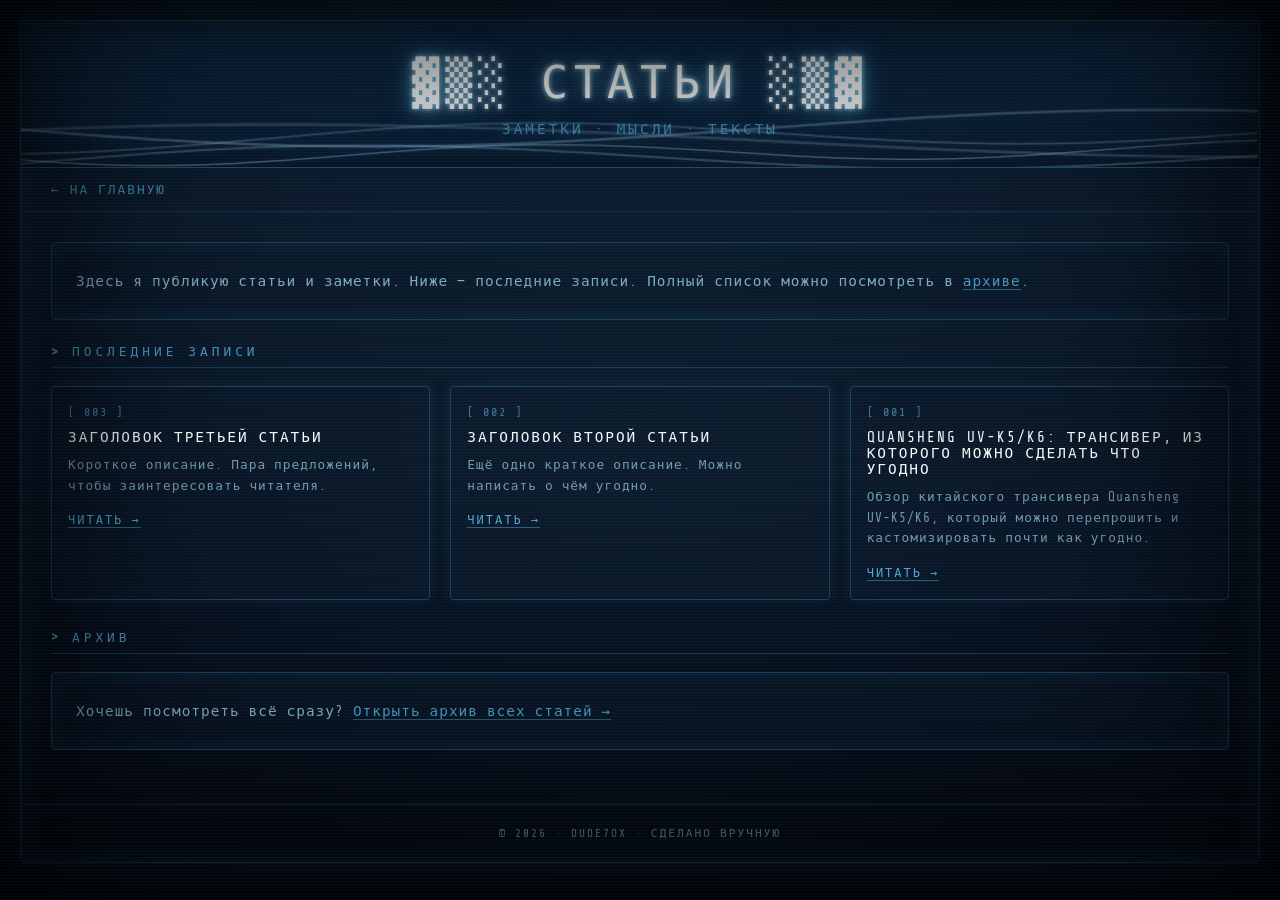
==== commit 7f1dd3e4: "Add files via upload" ====
--- a/articles/index.html
+++ b/articles/index.html
@@ -31,27 +31,8 @@
 
             <h2 class="section-title">ПОСЛЕДНИЕ ЗАПИСИ</h2>
 
-            <div class="grid">
-                <div class="card">
-                    <div class="icon">[ 003 ]</div>
-                    <h3>Заголовок третьей статьи</h3>
-                    <p>Короткое описание. Пара предложений, чтобы заинтересовать читателя.</p>
-                    <a href="post3.html">Читать →</a>
-                </div>
-
-                <div class="card">
-                    <div class="icon">[ 002 ]</div>
-                    <h3>Заголовок второй статьи</h3>
-                    <p>Ещё одно краткое описание. Можно написать о чём угодно.</p>
-                    <a href="post2.html">Читать →</a>
-                </div>
-
-                <div class="card">
-                    <div class="icon">[ 001 ]</div>
-                    <h3>Заголовок первой статьи</h3>
-                    <p>Самая первая запись. С неё всё началось.</p>
-                    <a href="post1.html">Читать →</a>
-                </div>
+            <div class="grid" id="articlesGrid">
+                <p style="opacity:0.6;font-size:0.85rem;">Загрузка статей…</p>
             </div>
 
             <h2 class="section-title">АРХИВ</h2>
@@ -67,7 +48,44 @@
         </div>
     </div>
 
+    <!-- Подключаем список статей -->
+    <script src="articles.js"></script>
+
     <script>
+        // ==========================================
+        // ОТРИСОВКА ПОСЛЕДНИХ СТАТЕЙ
+        // ==========================================
+        (function renderArticles() {
+            const grid = document.getElementById('articlesGrid');
+            if (!grid) return;
+
+            if (typeof ARTICLES === 'undefined' || !Array.isArray(ARTICLES)) {
+                grid.innerHTML = '<p style="color:#e8c76b;">Не удалось загрузить список статей. Проверьте файл articles.js.</p>';
+                return;
+            }
+
+            grid.innerHTML = '';
+
+            // Сортируем по дате — сначала новые
+            const sorted = ARTICLES.slice().sort((a, b) => b.date.localeCompare(a.date));
+            const lastThree = sorted.slice(0, 3);
+
+            lastThree.forEach(article => {
+                const card = document.createElement('div');
+                card.className = 'card';
+                card.innerHTML = `
+                    <div class="icon">[ ${article.number} ]</div>
+                    <h3>${article.title}</h3>
+                    <p>${article.description}</p>
+                    <a href="${article.id}.html">Читать →</a>
+                `;
+                grid.appendChild(card);
+            });
+        })();
+
+        // ==========================================
+        // ВОЛНЫ XMB
+        // ==========================================
         const canvas = document.getElementById('xmbCanvas');
         const ctx = canvas.getContext('2d');
         let width, height;
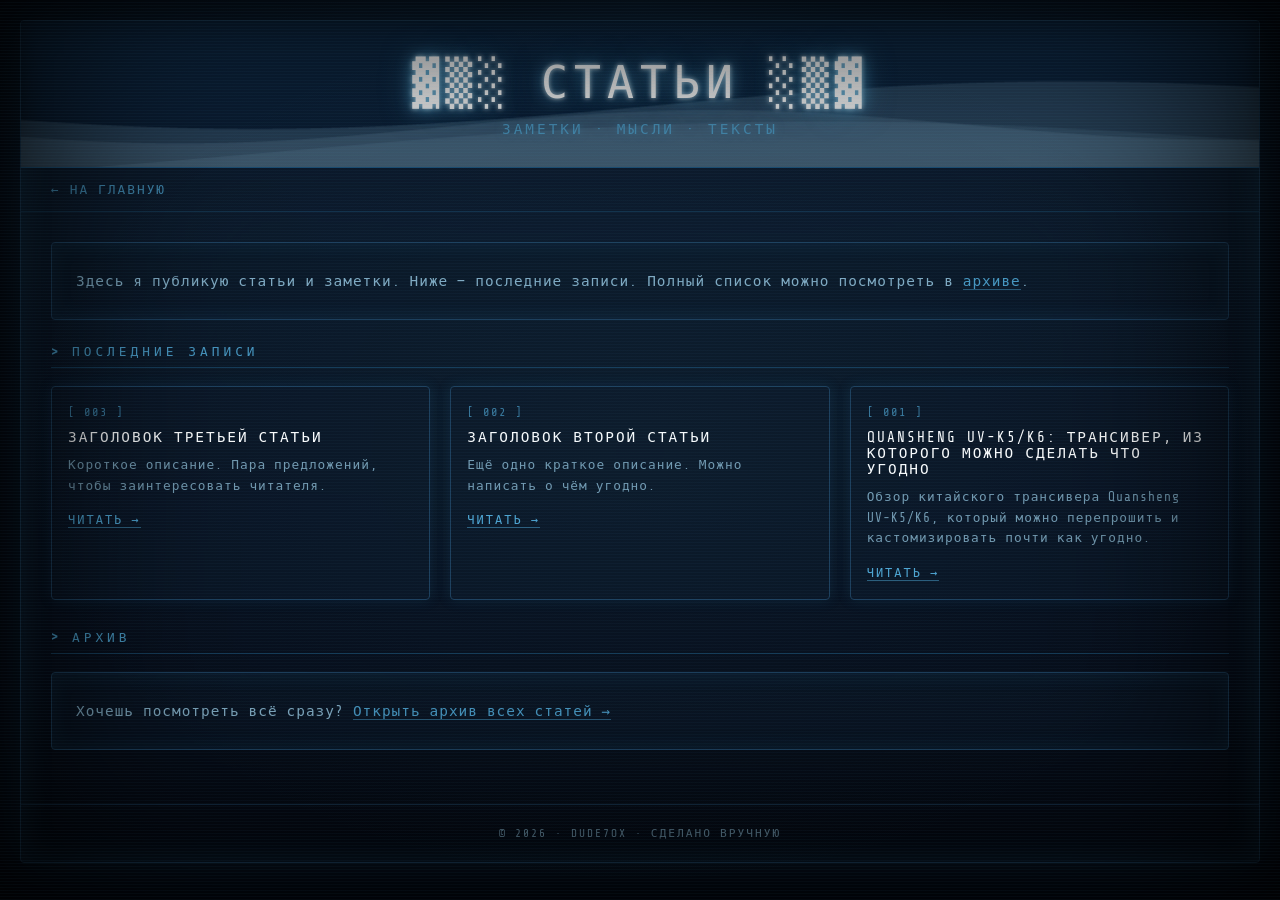
==== commit 9a6d62ae: "Add files via upload" ====
--- a/articles/index.html
+++ b/articles/index.html
@@ -66,7 +66,6 @@
 
             grid.innerHTML = '';
 
-            // Сортируем по дате — сначала новые
             const sorted = ARTICLES.slice().sort((a, b) => b.date.localeCompare(a.date));
             const lastThree = sorted.slice(0, 3);
 
@@ -104,35 +103,38 @@
         window.addEventListener('resize', resize);
 
         const waves = [
-            { baseHeight: 0.70, amplitude: 18, speed: 0.006,  frequency: 0.004, phase: 0, opacity: 0.30, thickness: 2.5, glow: 14 },
-            { baseHeight: 0.78, amplitude: 14, speed: -0.005, frequency: 0.006, phase: 2, opacity: 0.25, thickness: 2.0, glow: 12 },
-            { baseHeight: 0.85, amplitude: 20, speed: 0.003,  frequency: 0.003, phase: 4, opacity: 0.20, thickness: 3.0, glow: 18 },
-            { baseHeight: 0.90, amplitude: 10, speed: -0.008, frequency: 0.008, phase: 1, opacity: 0.35, thickness: 1.5, glow: 10 },
-            { baseHeight: 0.95, amplitude: 15, speed: 0.004,  frequency: 0.005, phase: 3, opacity: 0.25, thickness: 2.2, glow: 13 }
+            { frequency: 0.004, amplitude: 22, speed:  0.012, opacity: 0.22, phaseShift: 0,             baseHeight: 0.55 },
+            { frequency: 0.006, amplitude: 16, speed: -0.009, opacity: 0.16, phaseShift: Math.PI / 3,   baseHeight: 0.70 },
+            { frequency: 0.003, amplitude: 28, speed:  0.006, opacity: 0.12, phaseShift: Math.PI / 1.5, baseHeight: 0.85 }
         ];
+
+        const WAVE_COLOR = 'rgba(143, 188, 212, ';
+
+        let increment = 0;
 
         function animate() {
             if (!width || !height) { requestAnimationFrame(animate); return; }
             ctx.clearRect(0, 0, width, height);
+
             waves.forEach(wave => {
                 ctx.beginPath();
-                ctx.lineWidth = wave.thickness;
-                ctx.strokeStyle = `rgba(180, 220, 255, ${wave.opacity})`;
-                ctx.lineCap = 'round';
-                ctx.shadowBlur = wave.glow;
-                ctx.shadowColor = `rgba(120, 190, 240, ${wave.opacity + 0.2})`;
-                wave.phase += wave.speed;
-                for (let x = 0; x <= width; x += 4) {
+                ctx.fillStyle = WAVE_COLOR + wave.opacity + ')';
+
+                for (let x = 0; x <= width; x++) {
                     const y = (height * wave.baseHeight) +
-                              Math.sin(x * wave.frequency + wave.phase) * wave.amplitude +
-                              Math.sin(x * (wave.frequency * 0.5) + (wave.phase * 0.7)) * (wave.amplitude * 0.4);
+                              Math.sin(x * wave.frequency + increment * wave.speed + wave.phaseShift) * wave.amplitude +
+                              Math.cos(x * 0.001 + increment * 0.005) * (wave.amplitude * 0.3);
                     if (x === 0) ctx.moveTo(x, y);
                     else ctx.lineTo(x, y);
                 }
-                ctx.stroke();
-                ctx.shadowBlur = 0;
-                ctx.shadowColor = 'transparent';
+
+                ctx.lineTo(width, height);
+                ctx.lineTo(0, height);
+                ctx.closePath();
+                ctx.fill();
             });
+
+            increment += 1;
             requestAnimationFrame(animate);
         }
 
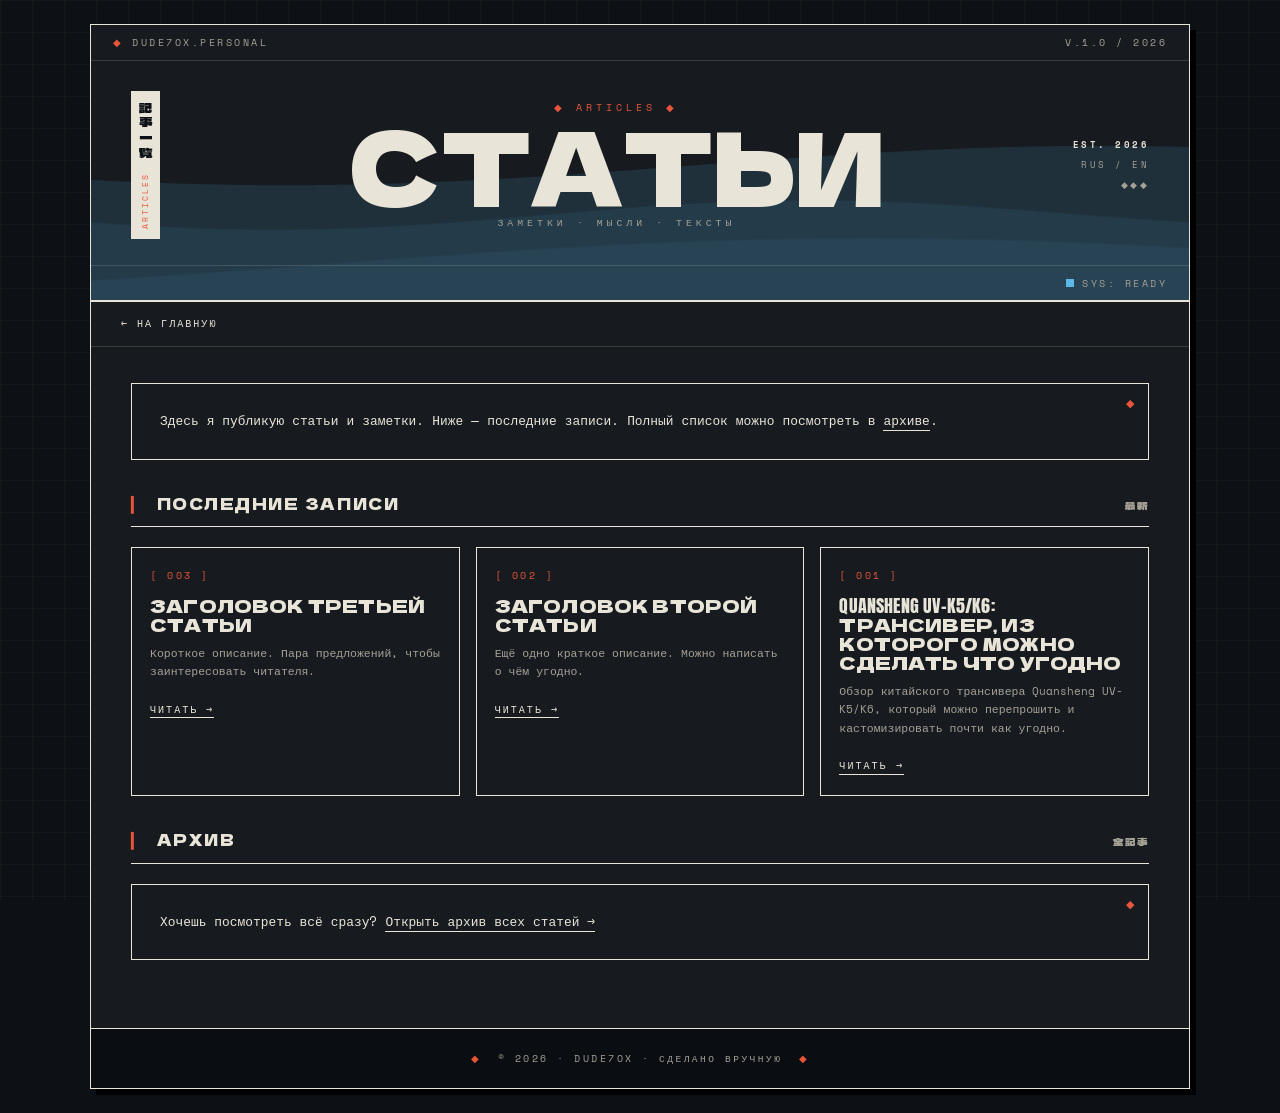
==== commit fcf21fdc: "Add files via upload" ====
--- a/articles/index.html
+++ b/articles/index.html
@@ -11,9 +11,33 @@
     <div class="container">
         <div class="header-wrapper">
             <canvas id="xmbCanvas"></canvas>
+
+            <div class="cover-top">
+                <span>DUDE7OX.PERSONAL</span>
+                <span>V.1.0 / 2026</span>
+            </div>
+
             <div class="header">
-                <h1>▓▒░ СТАТЬИ ░▒▓</h1>
-                <p>ЗАМЕТКИ · МЫСЛИ · ТЕКСТЫ</p>
+                <div class="jp-strip">
+                    <span class="jp-vertical">記事一覧</span>
+                    <span class="jp-mark">ARTICLES</span>
+                </div>
+
+                <div class="brand">
+                    <span class="brand-eyebrow">◆ ARTICLES ◆</span>
+                    <h1>СТАТЬИ</h1>
+                    <span class="brand-sub">ЗАМЕТКИ · МЫСЛИ · ТЕКСТЫ</span>
+                </div>
+
+                <div class="cover-label">
+                    <span>EST. 2026</span>
+                    <span>RUS / EN</span>
+                    <span>◆◆◆</span>
+                </div>
+            </div>
+
+            <div class="cover-bottom">
+                <span>SYS: READY</span>
             </div>
         </div>
 
@@ -29,13 +53,19 @@
                 </p>
             </section>
 
-            <h2 class="section-title">ПОСЛЕДНИЕ ЗАПИСИ</h2>
+            <h2 class="section-title">
+                ПОСЛЕДНИЕ ЗАПИСИ
+                <span class="jp-inline">最新</span>
+            </h2>
 
             <div class="grid" id="articlesGrid">
                 <p style="opacity:0.6;font-size:0.85rem;">Загрузка статей…</p>
             </div>
 
-            <h2 class="section-title">АРХИВ</h2>
+            <h2 class="section-title">
+                АРХИВ
+                <span class="jp-inline">全記事</span>
+            </h2>
             <section class="hero">
                 <p>
                     Хочешь посмотреть всё сразу? <a href="archive.html">Открыть архив всех статей →</a>
@@ -48,19 +78,15 @@
         </div>
     </div>
 
-    <!-- Подключаем список статей -->
     <script src="articles.js"></script>
 
     <script>
-        // ==========================================
-        // ОТРИСОВКА ПОСЛЕДНИХ СТАТЕЙ
-        // ==========================================
         (function renderArticles() {
             const grid = document.getElementById('articlesGrid');
             if (!grid) return;
 
             if (typeof ARTICLES === 'undefined' || !Array.isArray(ARTICLES)) {
-                grid.innerHTML = '<p style="color:#e8c76b;">Не удалось загрузить список статей. Проверьте файл articles.js.</p>';
+                grid.innerHTML = '<p style="color:#e8553a;">Не удалось загрузить список статей. Проверьте файл articles.js.</p>';
                 return;
             }
 
@@ -82,9 +108,6 @@
             });
         })();
 
-        // ==========================================
-        // ВОЛНЫ XMB
-        // ==========================================
         const canvas = document.getElementById('xmbCanvas');
         const ctx = canvas.getContext('2d');
         let width, height;
@@ -103,13 +126,12 @@
         window.addEventListener('resize', resize);
 
         const waves = [
-            { frequency: 0.004, amplitude: 22, speed:  0.012, opacity: 0.22, phaseShift: 0,             baseHeight: 0.55 },
-            { frequency: 0.006, amplitude: 16, speed: -0.009, opacity: 0.16, phaseShift: Math.PI / 3,   baseHeight: 0.70 },
-            { frequency: 0.003, amplitude: 28, speed:  0.006, opacity: 0.12, phaseShift: Math.PI / 1.5, baseHeight: 0.85 }
+            { frequency: 0.004, amplitude: 18, speed:  0.010, opacity: 0.18, phaseShift: 0,             baseHeight: 0.50 },
+            { frequency: 0.006, amplitude: 14, speed: -0.008, opacity: 0.12, phaseShift: Math.PI / 3,   baseHeight: 0.68 },
+            { frequency: 0.003, amplitude: 24, speed:  0.005, opacity: 0.09, phaseShift: Math.PI / 1.5, baseHeight: 0.85 }
         ];
 
-        const WAVE_COLOR = 'rgba(143, 188, 212, ';
-
+        const WAVE_COLOR = 'rgba(91, 184, 232, ';
         let increment = 0;
 
         function animate() {
--- a/style.css
+++ b/style.css
@@ -1,602 +1,734 @@
 /* ==========================================================
-   style.css — общие стили для сайта Dude7ox
-   Тема: PSP XMB — синий терминал с волнами
-   ========================================================== */
-
-@import url('https://fonts.googleapis.com/css2?family=Share+Tech+Mono&display=swap');
+   style.css — Dude7ox
+   Тема: Electrosphere на тёмном — японский техно-минимализм
+   ========================================================== */
+
+@import url('https://fonts.googleapis.com/css2?family=Anton&family=Dela+Gothic+One&family=Space+Mono:wght@400;700&display=swap');
 
 /* ---------- Переменные ---------- */
 :root {
-    --bg-color: #050a14;
-    --terminal-bg: #0a1a2e;
-    --border-color: #1c3d5a;
-    --text-main: #8fbcd4;
-    --text-highlight: #ffffff;
-    --accent-blue: #4fa6d3;
-    --accent-glow: #2b7fb3;
-    --accent-yellow: #e8c76b;
-    --font-main: 'Share Tech Mono', monospace;
+    --bg:         #0d1014;
+    --paper:      #171b20;
+    --paper-deep: #0a0d11;
+    --ink:        #e8e4d8;
+    --ink-soft:   #a5a096;
+    --ink-faint:  #6b6960;
+    --line:       #e8e4d8;
+    --line-soft:  rgba(232, 228, 216, 0.16);
+    --blue:       #5bb8e8;
+    --blue-deep:  #1c5a85;
+    --red:        #e8553a;
+    --yellow:     #f7e94a;
+    --font-display: 'Anton', 'Dela Gothic One', sans-serif;
+    --font-jp:      'Dela Gothic One', sans-serif;
+    --font-mono:    'Space Mono', monospace;
+
+    /* Алиасы для старых имён (используются в post1.html inline-стилях) */
+    --bg-color:       var(--bg);
+    --border-color:   var(--line);
+    --text-main:      var(--ink-soft);
+    --text-highlight: var(--ink);
+    --accent-blue:    var(--blue);
+    --accent-glow:    var(--blue-deep);
+    --accent-yellow:  var(--yellow);
 }
 
 /* ---------- База ---------- */
 * { box-sizing: border-box; }
 
 html, body {
-    background: var(--bg-color);
-    color: var(--text-main);
-    font-family: var(--font-main);
+    background: var(--bg);
+    color: var(--ink);
+    font-family: var(--font-mono);
+    font-size: 14px;
+    line-height: 1.55;
+    margin: 0;
     min-height: 100%;
-    margin: 0;
+    -webkit-font-smoothing: antialiased;
 }
 
 body {
-    padding: 20px;
-    position: relative;
-    background: radial-gradient(circle at 50% 0%, #0d1f33 0%, #050a14 70%);
-    overflow-x: hidden;
-}
-
-/* Сканлайны + лёгкое мерцание (в синих тонах) */
+    padding: 24px;
+    position: relative;
+}
+
 body::before {
     content: "";
     position: fixed;
     inset: 0;
-    background:
-        repeating-linear-gradient(0deg, rgba(79,166,211,0.04) 0 1px, transparent 1px 3px),
-        radial-gradient(ellipse at center, rgba(79,166,211,0.05), transparent 70%);
+    background-image:
+        linear-gradient(rgba(232,228,216,0.04) 1px, transparent 1px),
+        linear-gradient(90deg, rgba(232,228,216,0.04) 1px, transparent 1px);
+    background-size: 32px 32px;
     pointer-events: none;
-    z-index: 1000;
-    animation: flicker 4s infinite;
-}
-
-/* Виньетка по краям */
-body::after {
-    content: "";
-    position: fixed;
-    inset: 0;
-    box-shadow: inset 0 0 200px 40px rgba(0,0,0,0.9);
-    pointer-events: none;
-    z-index: 999;
-}
-
-@keyframes flicker {
-    0%, 100% { opacity: 1; }
-    92%      { opacity: 1; }
-    93%      { opacity: 0.85; }
-    94%      { opacity: 1; }
-}
-
-@keyframes blink {
-    0%, 49%   { opacity: 1; }
-    50%, 100% { opacity: 0; }
-}
-
-/* ---------- Контейнер (резиновый, для широких мониторов) ---------- */
+    z-index: 0;
+}
+
+/* ---------- Контейнер ---------- */
 .container {
-    width: 100%;
-    max-width: 1600px;
+    max-width: 1100px;
     margin: 0 auto;
-    background: linear-gradient(180deg, rgba(14, 30, 50, 0.95) 0%, rgba(5, 10, 20, 0.98) 100%);
-    border: 1px solid var(--border-color);
-    border-radius: 4px;
-    box-shadow:
-        0 0 30px rgba(43, 127, 179, 0.25) inset,
-        0 0 40px rgba(43, 127, 179, 0.15);
+    background: var(--paper);
+    border: 1px solid var(--line);
     position: relative;
     z-index: 1;
+    box-shadow: 6px 6px 0 0 #000;
+}
+
+/* ==========================================================
+   ШАПКА-ОБЛОЖКА
+   ========================================================== */
+.header-wrapper {
+    position: relative;
+    background: var(--paper);
+    border-bottom: 2px solid var(--line);
     overflow: hidden;
-}
-
-/* ==========================================================
-   ШАПКА С ВОЛНАМИ XMB
-   ========================================================== */
-.header-wrapper {
-    position: relative;
-    background: linear-gradient(180deg, #0f2d4d 0%, #0a1a2e 100%);
-    padding: 35px 40px 30px 40px;
-    overflow: hidden;
-    border-bottom: 1px solid rgba(43, 127, 179, 0.4);
-    box-shadow: inset 0 0 30px rgba(0, 0, 0, 0.4);
 }
 
 #xmbCanvas {
     position: absolute;
-    top: 0;
-    left: 0;
+    inset: 0;
     width: 100%;
     height: 100%;
     z-index: 0;
     pointer-events: none;
+    opacity: 0.75;
+}
+
+.cover-top,
+.cover-bottom {
+    display: flex;
+    justify-content: space-between;
+    gap: 20px;
+    padding: 10px 22px;
+    font-size: 0.68rem;
+    letter-spacing: 2.5px;
+    text-transform: uppercase;
+    color: var(--ink-soft);
+    position: relative;
+    z-index: 2;
+}
+
+.cover-top {
+    border-bottom: 1px solid var(--line-soft);
+}
+
+.cover-top span:first-child::before {
+    content: "◆ ";
+    color: var(--red);
+}
+
+.cover-bottom {
+    border-top: 1px solid var(--line-soft);
+    justify-content: flex-end;
+}
+
+.cover-bottom span:last-child::before {
+    content: "";
+    display: inline-block;
+    width: 8px;
+    height: 8px;
+    background: var(--blue);
+    margin-right: 8px;
+    vertical-align: middle;
+    transform: translateY(-1px);
 }
 
 .header {
+    display: grid;
+    grid-template-columns: auto 1fr auto;
+    gap: 30px;
+    padding: 30px 40px 26px;
+    align-items: stretch;
     position: relative;
     z-index: 2;
+}
+
+/* Вертикальная японская полоса */
+.jp-strip {
+    display: flex;
+    flex-direction: column;
+    align-items: center;
+    gap: 12px;
+    padding: 10px 8px;
+    background: var(--ink);
+    color: var(--bg);
+}
+
+.jp-strip .jp-vertical {
+    writing-mode: vertical-rl;
+    text-orientation: upright;
+    font-family: var(--font-jp);
+    font-size: 0.95rem;
+    letter-spacing: 0.15em;
+    line-height: 1;
+    color: var(--bg);
+}
+
+.jp-strip .jp-mark {
+    font-family: var(--font-mono);
+    font-size: 0.6rem;
+    letter-spacing: 2px;
+    color: var(--red);
+    writing-mode: vertical-rl;
+    text-orientation: mixed;
+    transform: rotate(180deg);
+}
+
+/* Центральный бренд */
+.brand {
+    display: flex;
+    flex-direction: column;
+    justify-content: center;
+    align-items: center;
     text-align: center;
-}
-
-.header h1 {
-    margin: 0 0 12px 0;
-    font-size: 2.8rem;
-    letter-spacing: 6px;
-    font-weight: normal;
-    text-transform: uppercase;
-    color: var(--text-highlight);
-    text-shadow:
-        0 0 15px rgba(79, 166, 211, 0.9),
-        0 0 30px rgba(79, 166, 211, 0.5),
-        0 0 5px #fff;
-}
-
-.header p {
+    gap: 10px;
+    min-width: 0;
+}
+
+.brand .brand-eyebrow {
+    font-family: var(--font-mono);
+    font-size: 0.68rem;
+    letter-spacing: 4px;
+    text-transform: uppercase;
+    color: var(--red);
+}
+
+.brand h1 {
     margin: 0;
-    font-size: 0.9rem;
-    letter-spacing: 3px;
-    opacity: 0.8;
-    text-transform: uppercase;
-    color: var(--accent-blue);
-    text-shadow: 0 0 8px rgba(79, 166, 211, 0.5);
+    font-family: var(--font-display);
+    font-weight: 400;
+    font-size: clamp(3rem, 11vw, 7rem);
+    letter-spacing: -0.01em;
+    line-height: 0.82;
+    text-transform: uppercase;
+    color: var(--ink);
+    transform: scaleY(1.05);
+    transform-origin: center;
+    white-space: nowrap;
+}
+
+.brand .brand-sub {
+    font-family: var(--font-mono);
+    font-size: 0.7rem;
+    letter-spacing: 4px;
+    text-transform: uppercase;
+    color: var(--ink-soft);
+}
+
+.cover-label {
+    display: flex;
+    flex-direction: column;
+    justify-content: center;
+    gap: 6px;
+    font-size: 0.65rem;
+    letter-spacing: 2.5px;
+    text-transform: uppercase;
+    color: var(--ink-soft);
+    line-height: 1.5;
+    text-align: right;
+    align-items: flex-end;
+}
+
+.cover-label span:first-child {
+    color: var(--ink);
+    font-weight: 700;
 }
 
 /* ---------- Навигация ---------- */
 .nav {
     display: flex;
     justify-content: center;
-    gap: 30px;
-    padding: 16px 20px;
-    border-bottom: 1px solid rgba(43, 127, 179, 0.4);
-    font-size: 0.85rem;
-    letter-spacing: 2px;
-    text-transform: uppercase;
+    gap: 32px;
+    padding: 16px 24px;
+    border-bottom: 1px solid var(--line);
+    font-size: 0.72rem;
+    letter-spacing: 2.5px;
+    text-transform: uppercase;
+    background: var(--paper-deep);
     position: relative;
     z-index: 2;
 }
 
 .nav a {
-    color: var(--text-main);
+    color: var(--ink);
     text-decoration: none;
-    border-bottom: 1px solid transparent;
-    transition: border-color 0.15s, color 0.15s, text-shadow 0.15s;
+    padding-bottom: 2px;
+    border-bottom: 2px solid transparent;
+    transition: border-color 0.15s, color 0.15s;
 }
 
 .nav a:hover,
 .nav a.active {
-    border-bottom-color: var(--accent-blue);
-    color: var(--text-highlight);
-    text-shadow: 0 0 8px rgba(79, 166, 211, 0.6);
+    border-bottom-color: var(--red);
+    color: var(--red);
 }
 
 /* ---------- Хлебные крошки ---------- */
 .breadcrumb {
     padding: 14px 30px;
-    border-bottom: 1px solid rgba(43, 127, 179, 0.3);
-    font-size: 0.8rem;
+    border-bottom: 1px solid var(--line-soft);
+    font-size: 0.72rem;
     letter-spacing: 2px;
     text-transform: uppercase;
-    opacity: 0.8;
+    color: var(--ink-soft);
     position: relative;
     z-index: 2;
 }
 
 .breadcrumb a {
-    color: var(--accent-blue);
+    color: var(--ink);
     text-decoration: none;
     border-bottom: 1px solid transparent;
     transition: border-color 0.15s, color 0.15s;
 }
 
 .breadcrumb a:hover {
-    border-bottom-color: var(--accent-blue);
-    color: var(--text-highlight);
+    border-bottom-color: var(--ink);
+    color: var(--red);
 }
 
 /* ---------- Контент ---------- */
 .content {
-    padding: 30px;
+    padding: 36px 40px;
     position: relative;
     z-index: 2;
 }
 
-/* ---------- Секция hero ---------- */
+/* ---------- Hero ---------- */
 .hero {
-    border: 1px solid var(--border-color);
-    background: rgba(11, 22, 38, 0.6);
-    box-shadow: 0 0 20px rgba(43, 127, 179, 0.15) inset;
-    padding: 26px 24px;
-    margin-bottom: 24px;
-    border-radius: 4px;
+    border: 1px solid var(--line);
+    background: var(--paper);
+    padding: 26px 28px;
+    margin-bottom: 32px;
+    position: relative;
+}
+
+.hero::before {
+    content: "◆";
+    position: absolute;
+    top: 10px;
+    right: 14px;
+    color: var(--red);
+    font-size: 0.8rem;
 }
 
 .hero h2 {
     margin: 0 0 14px 0;
-    font-size: 1rem;
-    letter-spacing: 3px;
-    font-weight: normal;
-    text-transform: uppercase;
-    color: var(--text-highlight);
-    text-shadow: 0 0 5px rgba(255, 255, 255, 0.3);
+    font-family: var(--font-display);
+    font-size: 1.5rem;
+    font-weight: 400;
+    letter-spacing: 0.02em;
+    text-transform: uppercase;
+    color: var(--ink);
 }
 
 .hero p {
-    margin: 0 0 12px 0;
-    font-size: 0.9rem;
-    line-height: 1.7;
-    letter-spacing: 1px;
-    opacity: 0.9;
-}
-
-.hero p:last-child {
-    margin-bottom: 0;
-}
+    margin: 0 0 10px 0;
+    font-size: 0.92rem;
+    line-height: 1.75;
+    color: var(--ink);
+}
+
+.hero p:last-child { margin-bottom: 0; }
 
 .hero a,
 .content a {
-    color: var(--accent-blue);
+    color: var(--ink);
     text-decoration: none;
-    border-bottom: 1px solid rgba(79, 166, 211, 0.5);
-    transition: border-color 0.15s, color 0.15s, text-shadow 0.15s;
+    border-bottom: 1px solid var(--ink);
+    transition: background 0.15s, color 0.15s, border-color 0.15s;
 }
 
 .hero a:hover,
 .content a:hover {
-    border-bottom-color: var(--accent-blue);
-    color: var(--text-highlight);
-    text-shadow: 0 0 8px rgba(79, 166, 211, 0.6);
-}
-
-/* Мигающий курсор */
+    background: var(--blue);
+    color: var(--bg);
+    border-bottom-color: var(--blue);
+}
+
 .cursor::after {
-    content: "_";
+    content: "▮";
+    margin-left: 2px;
+    color: var(--red);
     animation: blink 1s steps(1) infinite;
-    color: var(--accent-blue);
+}
+
+@keyframes blink {
+    0%, 49%   { opacity: 1; }
+    50%, 100% { opacity: 0; }
 }
 
 /* ---------- Заголовок секции ---------- */
 .section-title {
-    font-size: 0.8rem;
-    letter-spacing: 4px;
-    text-transform: uppercase;
-    opacity: 0.9;
-    margin: 0 0 18px 0;
-    padding-bottom: 8px;
-    border-bottom: 1px solid rgba(43, 127, 179, 0.4);
+    font-family: var(--font-display);
+    font-size: 1.1rem;
+    font-weight: 400;
+    letter-spacing: 0.1em;
+    text-transform: uppercase;
+    color: var(--ink);
+    margin: 0 0 20px 0;
+    padding-bottom: 10px;
+    border-bottom: 1px solid var(--line);
+    display: flex;
+    align-items: baseline;
+    gap: 12px;
+}
+
+.section-title::before {
+    content: "▎";
+    color: var(--red);
+    font-family: var(--font-mono);
     font-weight: normal;
-    color: var(--accent-blue);
-    display: flex;
-    align-items: center;
-    gap: 10px;
-}
-
-.section-title::before {
-    content: '>';
-    color: var(--accent-blue);
-    font-weight: bold;
-    animation: blink 1.5s infinite;
-}
-
-/* ==========================================================
-   ХАБ (главная страница)
+}
+
+.section-title .jp-inline {
+    font-family: var(--font-jp);
+    font-size: 0.75rem;
+    letter-spacing: 0.1em;
+    color: var(--ink-soft);
+    margin-left: auto;
+}
+
+/* ==========================================================
+   ХАБ (главная)
    ========================================================== */
 .hub-grid {
     display: grid;
-    grid-template-columns: repeat(auto-fill, minmax(280px, 1fr));
-    gap: 20px;
-    margin-bottom: 30px;
+    grid-template-columns: repeat(auto-fill, minmax(260px, 1fr));
+    gap: 0;
+    margin-bottom: 0;
+    border: 1px solid var(--line);
+    background: var(--paper);
 }
 
 .hub-card {
     display: block;
-    background: rgba(11, 22, 38, 0.7);
-    border: 1px solid var(--border-color);
-    box-shadow: 0 0 14px rgba(43, 127, 179, 0.15);
-    padding: 24px 20px;
+    padding: 26px 24px;
     text-decoration: none;
-    color: var(--text-main);
-    transition:
-        box-shadow 0.15s,
-        border-color 0.15s,
-        background 0.15s,
-        transform 0.15s;
-    border-radius: 4px;
+    color: var(--ink);
+    border-right: 1px solid var(--line);
+    border-bottom: 1px solid var(--line);
+    position: relative;
+    transition: background 0.15s, color 0.15s;
+    overflow: hidden;
+}
+
+.hub-card:last-child { border-right: none; }
+
+.hub-card::before {
+    content: "→";
+    position: absolute;
+    top: 22px;
+    right: 22px;
+    font-size: 1rem;
+    color: var(--red);
+    opacity: 0;
+    transition: opacity 0.15s, transform 0.15s;
+    transform: translateX(-6px);
 }
 
 .hub-card:hover {
-    box-shadow: 0 0 26px rgba(79, 166, 211, 0.4);
-    border-color: var(--accent-blue);
-    background: rgba(79, 166, 211, 0.1);
-    transform: translateY(-2px);
+    background: var(--ink);
+    color: var(--bg);
+}
+
+.hub-card:hover::before {
+    opacity: 1;
+    transform: translateX(0);
 }
 
 .hub-icon {
-    font-size: 0.75rem;
-    letter-spacing: 2px;
-    opacity: 0.7;
-    margin-bottom: 12px;
-    color: var(--accent-blue);
-}
+    font-size: 0.7rem;
+    letter-spacing: 2.5px;
+    margin-bottom: 18px;
+    color: var(--red);
+    text-transform: uppercase;
+}
+
+.hub-card:hover .hub-icon { color: var(--blue); }
 
 .hub-card h3 {
-    margin: 0 0 10px 0;
-    font-size: 1rem;
-    letter-spacing: 3px;
-    font-weight: normal;
-    text-transform: uppercase;
-    color: var(--text-highlight);
-    text-shadow: 0 0 5px rgba(255, 255, 255, 0.2);
+    margin: 0 0 12px 0;
+    font-family: var(--font-display);
+    font-size: 1.8rem;
+    font-weight: 400;
+    letter-spacing: 0.01em;
+    text-transform: uppercase;
+    color: inherit;
+    line-height: 0.95;
 }
 
 .hub-card p {
     margin: 0;
-    font-size: 0.85rem;
+    font-size: 0.82rem;
     line-height: 1.6;
-    letter-spacing: 1px;
-    opacity: 0.85;
-}
+    color: var(--ink-soft);
+}
+
+.hub-card:hover p { color: rgba(13, 16, 20, 0.75); }
 
 /* ==========================================================
    КАРТОЧКИ СТАТЕЙ
    ========================================================== */
 .grid {
     display: grid;
-    grid-template-columns: repeat(auto-fill, minmax(280px, 1fr));
-    gap: 20px;
-    margin-bottom: 30px;
+    grid-template-columns: repeat(auto-fill, minmax(260px, 1fr));
+    gap: 16px;
+    margin-bottom: 32px;
 }
 
 .card {
-    background: rgba(11, 22, 38, 0.7);
-    border: 1px solid var(--border-color);
-    box-shadow: 0 0 14px rgba(43, 127, 179, 0.15);
-    padding: 18px 16px;
-    transition:
-        box-shadow 0.15s,
-        border-color 0.15s,
-        background 0.15s;
-    border-radius: 4px;
+    background: var(--paper);
+    border: 1px solid var(--line);
+    padding: 20px 18px;
+    position: relative;
+    transition: box-shadow 0.15s, transform 0.15s, border-color 0.15s;
 }
 
 .card:hover {
-    box-shadow: 0 0 24px rgba(79, 166, 211, 0.4);
-    border-color: var(--accent-blue);
-    background: rgba(79, 166, 211, 0.08);
+    box-shadow: 4px 4px 0 0 var(--blue);
+    border-color: var(--blue);
+    transform: translate(-2px, -2px);
 }
 
 .card .icon {
-    font-size: 0.75rem;
-    letter-spacing: 2px;
-    opacity: 0.7;
-    margin-bottom: 10px;
-    color: var(--accent-blue);
+    font-size: 0.7rem;
+    letter-spacing: 2.5px;
+    color: var(--red);
+    margin-bottom: 12px;
+    text-transform: uppercase;
 }
 
 .card h3 {
     margin: 0 0 10px 0;
-    font-size: 0.9rem;
-    letter-spacing: 2px;
-    font-weight: normal;
-    text-transform: uppercase;
-    color: var(--text-highlight);
+    font-family: var(--font-display);
+    font-size: 1.3rem;
+    font-weight: 400;
+    line-height: 1.05;
+    letter-spacing: 0.01em;
+    color: var(--ink);
+    text-transform: uppercase;
 }
 
 .card p {
-    margin: 0 0 14px 0;
-    font-size: 0.8rem;
+    margin: 0 0 16px 0;
+    font-size: 0.82rem;
     line-height: 1.6;
-    letter-spacing: 1px;
-    opacity: 0.8;
+    color: var(--ink-soft);
 }
 
 .card a {
     display: inline-block;
-    color: var(--accent-blue);
+    color: var(--ink);
     text-decoration: none;
-    font-size: 0.75rem;
+    font-size: 0.72rem;
     letter-spacing: 2px;
     text-transform: uppercase;
-    border-bottom: 1px solid rgba(79, 166, 211, 0.5);
-    transition: border-color 0.15s, color 0.15s;
+    border-bottom: 1px solid var(--ink);
+    transition: background 0.15s, color 0.15s, border-color 0.15s;
 }
 
 .card a:hover {
-    border-bottom-color: var(--accent-blue);
-    color: var(--text-highlight);
-    opacity: 1;
-}
-
-/* ==========================================================
-   АРХИВ СТАТЕЙ
+    background: var(--blue);
+    color: var(--bg);
+    border-bottom-color: var(--blue);
+}
+
+/* ==========================================================
+   АРХИВ
    ========================================================== */
 .archive-list {
     list-style: none;
     padding: 0;
     margin: 0;
+    border: 1px solid var(--line);
 }
 
 .archive-list li {
-    border-bottom: 1px solid rgba(43, 127, 179, 0.3);
-    padding: 14px 4px;
     display: flex;
     justify-content: space-between;
     align-items: baseline;
     gap: 16px;
+    padding: 16px 20px;
+    border-bottom: 1px solid var(--line);
     font-size: 0.9rem;
-    letter-spacing: 1px;
-}
-
-.archive-list li:last-child {
-    border-bottom: none;
-}
+    background: var(--paper);
+    transition: background 0.15s;
+}
+
+.archive-list li:last-child { border-bottom: none; }
+.archive-list li:hover { background: var(--paper-deep); }
 
 .archive-list a {
-    color: var(--accent-blue);
+    color: var(--ink);
     text-decoration: none;
-    border-bottom: 1px solid transparent;
-    transition: border-color 0.15s, color 0.15s;
-}
-
-.archive-list a:hover {
-    border-bottom-color: var(--accent-blue);
-    color: var(--text-highlight);
-}
+    font-weight: 700;
+}
+
+.archive-list a:hover { color: var(--red); }
 
 .archive-list .date {
-    font-size: 0.75rem;
-    opacity: 0.6;
+    font-size: 0.72rem;
+    letter-spacing: 2px;
+    color: var(--ink-faint);
     white-space: nowrap;
-    color: var(--accent-yellow);
-}
-
-/* ==========================================================
-   СТРАНИЦА СТАТЬИ
+}
+
+/* ==========================================================
+   СТАТЬЯ
    ========================================================== */
 .post-header {
-    border-bottom: 1px solid rgba(43, 127, 179, 0.4);
-    padding-bottom: 16px;
-    margin-bottom: 24px;
+    border-bottom: 2px solid var(--line);
+    padding-bottom: 20px;
+    margin-bottom: 28px;
 }
 
 .post-header h2 {
-    margin: 0 0 10px 0;
-    font-size: 1.3rem;
-    letter-spacing: 3px;
-    font-weight: normal;
-    text-transform: uppercase;
-    color: var(--text-highlight);
-    text-shadow: 0 0 8px rgba(79, 166, 211, 0.5);
+    margin: 0 0 12px 0;
+    font-family: var(--font-display);
+    font-size: 2.4rem;
+    font-weight: 400;
+    line-height: 0.95;
+    letter-spacing: 0.01em;
+    color: var(--ink);
+    text-transform: uppercase;
 }
 
 .post-meta {
-    font-size: 0.75rem;
-    letter-spacing: 2px;
-    opacity: 0.7;
-    text-transform: uppercase;
-    color: var(--accent-yellow);
+    font-size: 0.72rem;
+    letter-spacing: 2.5px;
+    text-transform: uppercase;
+    color: var(--ink-soft);
+}
+
+.post-meta::before {
+    content: "◆ ";
+    color: var(--red);
 }
 
 .post-body p {
     margin: 0 0 18px 0;
-    font-size: 0.9rem;
-    line-height: 1.8;
-    letter-spacing: 1px;
-    opacity: 0.9;
+    font-size: 0.95rem;
+    line-height: 1.85;
+    color: var(--ink);
 }
 
 .post-body a {
-    color: var(--accent-blue);
+    color: var(--ink);
     text-decoration: none;
-    border-bottom: 1px solid rgba(79, 166, 211, 0.5);
-    transition: border-color 0.15s, color 0.15s;
+    border-bottom: 1px solid var(--ink);
+    transition: background 0.15s, color 0.15s;
 }
 
 .post-body a:hover {
-    border-bottom-color: var(--accent-blue);
-    color: var(--text-highlight);
+    background: var(--blue);
+    color: var(--bg);
+    border-bottom-color: var(--blue);
 }
 
 .post-nav {
     display: flex;
     justify-content: space-between;
     gap: 16px;
-    margin-top: 30px;
-    padding-top: 18px;
-    border-top: 1px solid rgba(43, 127, 179, 0.4);
+    margin-top: 36px;
+    padding-top: 20px;
+    border-top: 1px solid var(--line);
     font-size: 0.75rem;
-    letter-spacing: 2px;
+    letter-spacing: 2.5px;
     text-transform: uppercase;
 }
 
 .post-nav a {
-    color: var(--accent-blue);
+    color: var(--ink);
     text-decoration: none;
     border-bottom: 1px solid transparent;
     transition: border-color 0.15s, color 0.15s;
 }
 
 .post-nav a:hover {
-    border-bottom-color: var(--accent-blue);
-    color: var(--text-highlight);
-}
-
-/* ==========================================================
-   КАРТОЧКИ ИГР
+    border-bottom-color: var(--red);
+    color: var(--red);
+}
+
+/* ==========================================================
+   ИГРЫ
    ========================================================== */
 .games-grid {
     display: grid;
-    grid-template-columns: repeat(auto-fill, minmax(300px, 1fr));
-    gap: 20px;
-    margin-bottom: 30px;
+    grid-template-columns: repeat(auto-fill, minmax(280px, 1fr));
+    gap: 16px;
+    margin-bottom: 32px;
 }
 
 .game-card {
-    background: rgba(11, 22, 38, 0.7);
-    border: 1px solid var(--border-color);
-    box-shadow: 0 0 14px rgba(43, 127, 179, 0.15);
-    padding: 18px 16px;
-    transition:
-        box-shadow 0.15s,
-        border-color 0.15s,
-        background 0.15s;
+    background: var(--paper);
+    border: 1px solid var(--line);
+    padding: 22px 20px;
     display: flex;
     flex-direction: column;
-    border-radius: 4px;
+    position: relative;
+    transition: box-shadow 0.15s, transform 0.15s, border-color 0.15s;
 }
 
 .game-card:hover {
-    box-shadow: 0 0 24px rgba(79, 166, 211, 0.4);
-    border-color: var(--accent-blue);
-    background: rgba(79, 166, 211, 0.08);
+    box-shadow: 4px 4px 0 0 var(--blue);
+    border-color: var(--blue);
+    transform: translate(-2px, -2px);
 }
 
 .game-card .icon {
-    font-size: 0.75rem;
-    letter-spacing: 2px;
-    opacity: 0.7;
-    margin-bottom: 10px;
-    color: var(--accent-blue);
+    font-size: 0.7rem;
+    letter-spacing: 2.5px;
+    color: var(--red);
+    margin-bottom: 14px;
+    text-transform: uppercase;
 }
 
 .game-card h3 {
     margin: 0 0 10px 0;
-    font-size: 0.95rem;
-    letter-spacing: 2px;
-    font-weight: normal;
-    text-transform: uppercase;
-    color: var(--text-highlight);
+    font-family: var(--font-display);
+    font-size: 1.6rem;
+    font-weight: 400;
+    letter-spacing: 0.01em;
+    color: var(--ink);
+    text-transform: uppercase;
+    line-height: 0.95;
 }
 
 .game-card p {
-    margin: 0 0 14px 0;
+    margin: 0 0 16px 0;
     font-size: 0.85rem;
     line-height: 1.6;
-    letter-spacing: 1px;
-    opacity: 0.85;
+    color: var(--ink-soft);
     flex: 1;
 }
 
 .game-card .tags {
-    font-size: 0.7rem;
-    letter-spacing: 2px;
-    opacity: 0.7;
-    margin-bottom: 12px;
-    text-transform: uppercase;
-    color: var(--accent-yellow);
+    font-size: 0.68rem;
+    letter-spacing: 2.5px;
+    color: var(--blue);
+    margin-bottom: 16px;
+    text-transform: uppercase;
 }
 
 .game-card a {
     display: inline-block;
-    color: var(--accent-blue);
+    color: var(--ink);
     text-decoration: none;
     font-size: 0.75rem;
     letter-spacing: 2px;
     text-transform: uppercase;
-    border-bottom: 1px solid rgba(79, 166, 211, 0.5);
-    transition: border-color 0.15s, color 0.15s;
+    border: 1px solid var(--ink);
+    padding: 8px 14px;
     align-self: flex-start;
+    transition: background 0.15s, color 0.15s, border-color 0.15s;
 }
 
 .game-card a:hover {
-    border-bottom-color: var(--accent-blue);
-    color: var(--text-highlight);
+    background: var(--blue);
+    color: var(--bg);
+    border-color: var(--blue);
 }
 
 /* ==========================================================
@@ -604,83 +736,109 @@
    ========================================================== */
 .footer {
     padding: 22px 30px;
-    border-top: 1px solid var(--border-color);
+    border-top: 1px solid var(--line);
     text-align: center;
-    font-size: 0.7rem;
-    letter-spacing: 2px;
-    opacity: 0.7;
-    text-transform: uppercase;
+    font-size: 0.68rem;
+    letter-spacing: 2.5px;
+    color: var(--ink-soft);
+    text-transform: uppercase;
+    background: var(--paper-deep);
     position: relative;
     z-index: 2;
 }
 
-/* ==========================================================
-   ВЫДЕЛЕНИЕ ТЕКСТА
+.footer::before {
+    content: "◆";
+    color: var(--red);
+    margin-right: 8px;
+}
+
+.footer::after {
+    content: "◆";
+    color: var(--red);
+    margin-left: 8px;
+}
+
+/* ==========================================================
+   ВЫДЕЛЕНИЕ / СКРОЛЛБАР
    ========================================================== */
 ::selection {
-    background: var(--accent-blue);
-    color: var(--bg-color);
-}
-
-/* ==========================================================
-   СКРОЛЛБАР
-   ========================================================== */
+    background: var(--yellow);
+    color: var(--bg);
+}
+
 ::-webkit-scrollbar { width: 10px; height: 10px; }
-::-webkit-scrollbar-track { background: var(--bg-color); border-left: 1px solid var(--border-color); }
-::-webkit-scrollbar-thumb { background: var(--border-color); border-radius: 4px; }
-::-webkit-scrollbar-thumb:hover { background: var(--accent-glow); }
+::-webkit-scrollbar-track { background: var(--paper-deep); }
+::-webkit-scrollbar-thumb { background: var(--ink-faint); }
+::-webkit-scrollbar-thumb:hover { background: var(--red); }
 
 /* ==========================================================
    АДАПТИВНОСТЬ
    ========================================================== */
-@media (max-width: 1024px) {
-    .container { max-width: 100%; }
-    .header h1 { font-size: 2.2rem; letter-spacing: 4px; }
+@media (max-width: 900px) {
+    .header {
+        grid-template-columns: 1fr;
+        padding: 26px 22px 22px;
+        gap: 20px;
+    }
+
+    .jp-strip {
+        flex-direction: row;
+        justify-content: center;
+        padding: 8px 12px;
+    }
+
+    .jp-strip .jp-vertical,
+    .jp-strip .jp-mark {
+        writing-mode: horizontal-tb;
+        transform: none;
+    }
+
+    .cover-label,
+    .cover-label.right {
+        text-align: center;
+        align-items: center;
+        flex-direction: row;
+        justify-content: center;
+        gap: 14px;
+    }
+
+    .cover-label span:first-child::after {
+        content: " /";
+        color: var(--ink-faint);
+    }
 }
 
 @media (max-width: 600px) {
-    body {
-        padding: 10px;
-    }
-
-    .header-wrapper {
-        padding: 24px 20px 20px 20px;
-    }
-
-    .header h1 {
-        font-size: 1.6rem;
-        letter-spacing: 3px;
-    }
-
-    .header p {
-        font-size: 0.75rem;
-        letter-spacing: 2px;
-    }
+    body { padding: 10px; }
+    .container { box-shadow: 4px 4px 0 0 #000; }
+
+    .cover-top, .cover-bottom {
+        padding: 8px 14px;
+        font-size: 0.6rem;
+        letter-spacing: 1.5px;
+    }
+
+    .header { padding: 22px 16px 18px; }
+    .brand h1 { font-size: 3.4rem; }
 
     .nav {
-        gap: 16px;
-        font-size: 0.75rem;
+        gap: 18px;
+        font-size: 0.65rem;
+        padding: 14px 16px;
         flex-wrap: wrap;
     }
 
     .breadcrumb {
-        padding: 10px 18px;
-        font-size: 0.7rem;
-    }
-
-    .content {
-        padding: 20px 16px;
-    }
-
-    .hero {
-        padding: 20px 16px;
-    }
-
-    .grid,
-    .games-grid,
-    .hub-grid {
-        grid-template-columns: 1fr;
-    }
+        padding: 10px 16px;
+        font-size: 0.65rem;
+    }
+
+    .content { padding: 22px 16px; }
+    .hero { padding: 20px 18px; }
+
+    .grid, .games-grid, .hub-grid { grid-template-columns: 1fr; }
+    .hub-card { border-right: none; }
 
     .archive-list li {
         flex-direction: column;
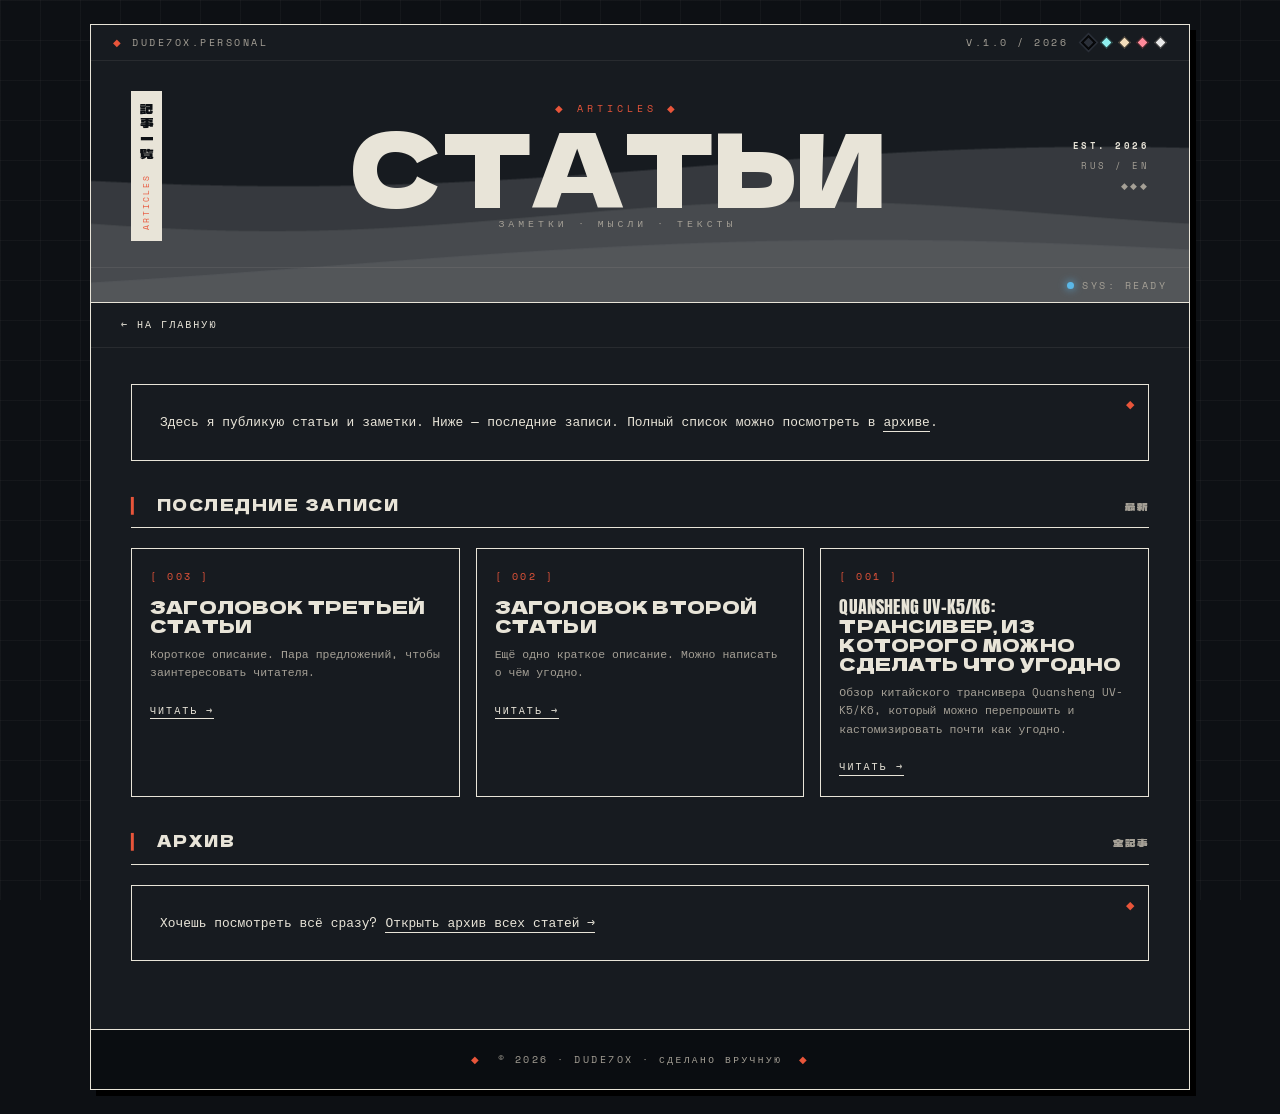
==== commit 30003d5c: "Add files via upload" ====
--- a/articles/index.html
+++ b/articles/index.html
@@ -1,10 +1,22 @@
 <!-- Сделано Dude7ox -->
 <!DOCTYPE html>
-<html lang="ru">
+<html lang="ru" data-theme="night">
 <head>
     <meta charset="UTF-8">
     <meta name="viewport" content="width=device-width, initial-scale=1.0">
     <title>Статьи · Dude7ox</title>
+    <meta name="theme-color" content="#0d1014">
+    <script>
+        (function () {
+            try {
+                var t = localStorage.getItem('theme') || 'night';
+                if (t === 'paper')   t = 'night';
+                if (t === 'emerald') t = 'night';
+                if (t === 'orange')  t = 'coffee';
+                document.documentElement.setAttribute('data-theme', t);
+            } catch (e) {}
+        })();
+    </script>
     <link rel="stylesheet" href="../style.css">
 </head>
 <body>
@@ -14,7 +26,18 @@
 
             <div class="cover-top">
                 <span>DUDE7OX.PERSONAL</span>
-                <span>V.1.0 / 2026</span>
+
+                <div class="cover-top-right">
+                    <span>V.1.0 / 2026</span>
+
+                    <div class="theme-switcher" role="group" aria-label="Выбор темы">
+                        <button class="theme-btn" data-theme-target="night"  title="Ночь"            aria-label="Ночь"></button>
+                        <button class="theme-btn" data-theme-target="sea"    title="Морская волна"    aria-label="Морская волна"></button>
+                        <button class="theme-btn" data-theme-target="coffee" title="Кофе с молоком"   aria-label="Кофе с молоком"></button>
+                        <button class="theme-btn" data-theme-target="wine"   title="Бордовый"         aria-label="Бордовый"></button>
+                        <button class="theme-btn" data-theme-target="light"  title="Светло-серый"     aria-label="Светло-серый"></button>
+                    </div>
+                </div>
             </div>
 
             <div class="header">
@@ -108,9 +131,31 @@
             });
         })();
 
+        const root = document.documentElement;
+        const themeButtons = document.querySelectorAll('.theme-btn');
+
+        function applyTheme(theme) {
+            root.setAttribute('data-theme', theme);
+            try { localStorage.setItem('theme', theme); } catch (e) {}
+            themeButtons.forEach(btn => {
+                btn.classList.toggle('active', btn.dataset.themeTarget === theme);
+            });
+            updateWaveColor();
+        }
+
+        themeButtons.forEach(btn => {
+            btn.addEventListener('click', () => applyTheme(btn.dataset.themeTarget));
+        });
+
         const canvas = document.getElementById('xmbCanvas');
         const ctx = canvas.getContext('2d');
         let width, height;
+        let waveRgb = '255, 255, 255';
+
+        function updateWaveColor() {
+            const v = getComputedStyle(root).getPropertyValue('--wave-rgb').trim();
+            waveRgb = v || '255, 255, 255';
+        }
 
         function resize() {
             if (!canvas.parentElement) return;
@@ -131,7 +176,6 @@
             { frequency: 0.003, amplitude: 24, speed:  0.005, opacity: 0.09, phaseShift: Math.PI / 1.5, baseHeight: 0.85 }
         ];
 
-        const WAVE_COLOR = 'rgba(91, 184, 232, ';
         let increment = 0;
 
         function animate() {
@@ -140,7 +184,7 @@
 
             waves.forEach(wave => {
                 ctx.beginPath();
-                ctx.fillStyle = WAVE_COLOR + wave.opacity + ')';
+                ctx.fillStyle = 'rgba(' + waveRgb + ', ' + wave.opacity + ')';
 
                 for (let x = 0; x <= width; x++) {
                     const y = (height * wave.baseHeight) +
@@ -160,7 +204,12 @@
             requestAnimationFrame(animate);
         }
 
-        window.addEventListener('load', () => { resize(); animate(); });
+        window.addEventListener('load', () => {
+            const saved = root.getAttribute('data-theme') || 'night';
+            applyTheme(saved);
+            resize();
+            animate();
+        });
     </script>
 </body>
 </html>
--- a/style.css
+++ b/style.css
@@ -1,39 +1,228 @@
 /* ==========================================================
    style.css — Dude7ox
-   Тема: Electrosphere на тёмном — японский техно-минимализм
+   Пять тем. «Ночь» — по умолчанию, на базе Electrosphere-дизайна
+   с белыми волнами. Переключатель — ромбики в строке cover-top.
    ========================================================== */
 
 @import url('https://fonts.googleapis.com/css2?family=Anton&family=Dela+Gothic+One&family=Space+Mono:wght@400;700&display=swap');
 
-/* ---------- Переменные ---------- */
-:root {
-    --bg:         #0d1014;
-    --paper:      #171b20;
-    --paper-deep: #0a0d11;
-    --ink:        #e8e4d8;
-    --ink-soft:   #a5a096;
-    --ink-faint:  #6b6960;
-    --line:       #e8e4d8;
-    --line-soft:  rgba(232, 228, 216, 0.16);
-    --blue:       #5bb8e8;
-    --blue-deep:  #1c5a85;
-    --red:        #e8553a;
-    --yellow:     #f7e94a;
-    --font-display: 'Anton', 'Dela Gothic One', sans-serif;
-    --font-jp:      'Dela Gothic One', sans-serif;
-    --font-mono:    'Space Mono', monospace;
-
-    /* Алиасы для старых имён (используются в post1.html inline-стилях) */
+/* ==========================================================
+   1. ТЕМЫ
+   ========================================================== */
+
+/* --- NIGHT: ночь (по умолчанию) --- */
+:root, [data-theme="night"] {
+    --bg:               #0d1014;
+    --bg-grid:          rgba(232, 228, 216, 0.04);
+    --bg-deep:          #0a0d11;
+
+    --panel:            #171b20;
+    --panel-soft:       #0a0d11;
+    --panel-hover:      #1c2026;
+    --panel-backdrop:   none;
+    --container-shadow: 6px 6px 0 0 #000;
+
+    --line:             #e8e4d8;
+    --line-soft:        rgba(232, 228, 216, 0.16);
+    --line-faint:       rgba(232, 228, 216, 0.08);
+
+    --ink:              #e8e4d8;
+    --ink-soft:         #a5a096;
+    --ink-faint:        #6b6960;
+
+    --accent:           #5bb8e8;
+    --accent-2:         #e8553a;
+    --accent-3:         #f7e94a;
+    --accent-ink:       #0d1014;
+    --glow-soft:        rgba(91, 184, 232, 0.35);
+    --brand-glow:       none;
+
+    --jp-strip-bg:      #e8e4d8;
+    --jp-strip-fg:      #0d1014;
+    --jp-mark:          #e8553a;
+
+    /* волны белые — как просили (в оригинале были голубые) */
+    --wave-rgb:         255, 255, 255;
+    --canvas-opacity:   0.75;
+}
+
+/* --- SEA: морская волна --- */
+[data-theme="sea"] {
+    --bg:               #0b4f52;
+    --bg-grid:          rgba(255, 255, 255, 0.035);
+    --bg-deep:          #083a3d;
+
+    --panel:            rgba(200, 212, 214, 0.06);
+    --panel-soft:       rgba(200, 212, 214, 0.04);
+    --panel-hover:      rgba(220, 232, 234, 0.14);
+    --panel-backdrop:   blur(18px) saturate(120%);
+    --container-shadow: 0 0 0 1px rgba(255,255,255,0.05),
+                        0 24px 60px -20px rgba(0,0,0,0.5),
+                        inset 0 1px 0 rgba(255,255,255,0.08);
+
+    --line:             rgba(255, 255, 255, 0.55);
+    --line-soft:        rgba(255, 255, 255, 0.22);
+    --line-faint:       rgba(255, 255, 255, 0.10);
+
+    --ink:              #eef6f6;
+    --ink-soft:         #b9cdcf;
+    --ink-faint:        #7e9b9d;
+
+    --accent:           #8fefef;
+    --accent-2:         #ff8a6b;
+    --accent-3:         #ffe17a;
+    --accent-ink:       #0b4f52;
+    --glow-soft:        rgba(143, 239, 239, 0.45);
+    --brand-glow:       0 0 24px rgba(143, 239, 239, 0.35),
+                        0 2px 0 rgba(0,0,0,0.15);
+
+    --jp-strip-bg:      rgba(255, 255, 255, 0.9);
+    --jp-strip-fg:      #0b4f52;
+    --jp-mark:          #c14a2c;
+
+    --wave-rgb:         255, 255, 255;
+    --canvas-opacity:   0.9;
+}
+
+/* --- COFFEE: кофе с молоком --- */
+[data-theme="coffee"] {
+    --bg:               #f3dcba;
+    --bg-grid:          rgba(120, 70, 20, 0.08);
+    --bg-deep:          #e6cba0;
+
+    --panel:            rgba(255, 250, 240, 0.55);
+    --panel-soft:       rgba(255, 250, 240, 0.35);
+    --panel-hover:      rgba(255, 250, 240, 0.85);
+    --panel-backdrop:   blur(16px) saturate(120%);
+    --container-shadow: 0 0 0 1px rgba(120, 70, 20, 0.08),
+                        0 24px 60px -24px rgba(90, 50, 10, 0.35),
+                        inset 0 1px 0 rgba(255, 255, 255, 0.6);
+
+    --line:             rgba(120, 70, 25, 0.55);
+    --line-soft:        rgba(120, 70, 25, 0.28);
+    --line-faint:       rgba(120, 70, 25, 0.14);
+
+    --ink:              #3d2714;
+    --ink-soft:         #6b5238;
+    --ink-faint:        #a08768;
+
+    --accent:           #b85c1c;
+    --accent-2:         #8a3c12;
+    --accent-3:         #d99a3a;
+    --accent-ink:       #fff5e6;
+    --glow-soft:        rgba(184, 92, 28, 0.35);
+    --brand-glow:       0 0 22px rgba(184, 92, 28, 0.25),
+                        0 2px 0 rgba(120, 70, 25, 0.15);
+
+    --jp-strip-bg:      #3d2714;
+    --jp-strip-fg:      #f3dcba;
+    --jp-mark:          #d99a3a;
+
+    --wave-rgb:         120, 70, 25;
+    --canvas-opacity:   0.55;
+}
+
+/* --- WINE: бордовый --- */
+[data-theme="wine"] {
+    --bg:               #3b0d1a;
+    --bg-grid:          rgba(255, 200, 210, 0.05);
+    --bg-deep:          #2a0812;
+
+    --panel:            rgba(255, 200, 210, 0.06);
+    --panel-soft:       rgba(255, 200, 210, 0.04);
+    --panel-hover:      rgba(255, 200, 210, 0.14);
+    --panel-backdrop:   blur(18px) saturate(120%);
+    --container-shadow: 0 0 0 1px rgba(255, 200, 210, 0.08),
+                        0 24px 60px -20px rgba(0, 0, 0, 0.6),
+                        inset 0 1px 0 rgba(255, 200, 210, 0.10);
+
+    --line:             rgba(255, 220, 225, 0.55);
+    --line-soft:        rgba(255, 220, 225, 0.22);
+    --line-faint:       rgba(255, 220, 225, 0.10);
+
+    --ink:              #fbe8ec;
+    --ink-soft:         #d4a8b2;
+    --ink-faint:        #9a6a75;
+
+    --accent:           #ff8a9a;
+    --accent-2:         #ffc46b;
+    --accent-3:         #ffd9c4;
+    --accent-ink:       #3b0d1a;
+    --glow-soft:        rgba(255, 138, 154, 0.45);
+    --brand-glow:       0 0 24px rgba(255, 138, 154, 0.35),
+                        0 2px 0 rgba(0,0,0,0.25);
+
+    --jp-strip-bg:      rgba(255, 230, 235, 0.92);
+    --jp-strip-fg:      #3b0d1a;
+    --jp-mark:          #b8494a;
+
+    --wave-rgb:         255, 190, 200;
+    --canvas-opacity:   0.85;
+}
+
+/* --- LIGHT: очень светло-серый с чёрными волнами --- */
+[data-theme="light"] {
+    --bg:               #e8e8e8;
+    --bg-grid:          rgba(0, 0, 0, 0.06);
+    --bg-deep:          #d8d8d8;
+
+    --panel:            #f4f4f4;
+    --panel-soft:       #ececec;
+    --panel-hover:      #ffffff;
+    --panel-backdrop:   none;
+    --container-shadow: 0 0 0 1px rgba(0, 0, 0, 0.06),
+                        0 24px 60px -24px rgba(0, 0, 0, 0.2);
+
+    --line:             rgba(0, 0, 0, 0.75);
+    --line-soft:        rgba(0, 0, 0, 0.28);
+    --line-faint:       rgba(0, 0, 0, 0.14);
+
+    --ink:              #111111;
+    --ink-soft:         #4a4a4a;
+    --ink-faint:        #8a8a8a;
+
+    --accent:           #111111;
+    --accent-2:         #666666;
+    --accent-3:         #333333;
+    --accent-ink:       #f4f4f4;
+    --glow-soft:        rgba(0, 0, 0, 0.25);
+    --brand-glow:       none;
+
+    --jp-strip-bg:      #111111;
+    --jp-strip-fg:      #f4f4f4;
+    --jp-mark:          #bbbbbb;
+
+    --wave-rgb:         0, 0, 0;
+    --canvas-opacity:   1;
+}
+
+/* Алиасы старых имён */
+:root,
+[data-theme] {
     --bg-color:       var(--bg);
     --border-color:   var(--line);
     --text-main:      var(--ink-soft);
     --text-highlight: var(--ink);
-    --accent-blue:    var(--blue);
-    --accent-glow:    var(--blue-deep);
-    --accent-yellow:  var(--yellow);
-}
-
-/* ---------- База ---------- */
+    --accent-blue:    var(--accent);
+    --accent-glow:    var(--accent);
+    --accent-yellow:  var(--accent-3);
+    --blue:           var(--accent);
+    --red:            var(--accent-2);
+    --yellow:         var(--accent-3);
+    --paper:          var(--panel);
+    --paper-deep:     var(--panel-soft);
+    --glass:          var(--panel);
+    --glass-soft:     var(--panel-soft);
+    --glass-hover:    var(--panel-hover);
+
+    --font-display: 'Anton', 'Dela Gothic One', sans-serif;
+    --font-jp:      'Dela Gothic One', sans-serif;
+    --font-mono:    'Space Mono', monospace;
+}
+
+/* ==========================================================
+   2. БАЗА
+   ========================================================== */
 * { box-sizing: border-box; }
 
 html, body {
@@ -50,6 +239,7 @@
 body {
     padding: 24px;
     position: relative;
+    transition: background 0.25s ease, color 0.25s ease;
 }
 
 body::before {
@@ -57,31 +247,36 @@
     position: fixed;
     inset: 0;
     background-image:
-        linear-gradient(rgba(232,228,216,0.04) 1px, transparent 1px),
-        linear-gradient(90deg, rgba(232,228,216,0.04) 1px, transparent 1px);
-    background-size: 32px 32px;
+        linear-gradient(var(--bg-grid) 1px, transparent 1px),
+        linear-gradient(90deg, var(--bg-grid) 1px, transparent 1px);
+    background-size: 40px 40px, 40px 40px;
     pointer-events: none;
     z-index: 0;
 }
 
-/* ---------- Контейнер ---------- */
+/* ==========================================================
+   3. КОНТЕЙНЕР
+   ========================================================== */
 .container {
     max-width: 1100px;
     margin: 0 auto;
-    background: var(--paper);
+    background: var(--panel);
     border: 1px solid var(--line);
     position: relative;
     z-index: 1;
-    box-shadow: 6px 6px 0 0 #000;
-}
-
-/* ==========================================================
-   ШАПКА-ОБЛОЖКА
+    backdrop-filter: var(--panel-backdrop);
+    -webkit-backdrop-filter: var(--panel-backdrop);
+    box-shadow: var(--container-shadow);
+    transition: background 0.25s ease, border-color 0.25s ease, box-shadow 0.25s ease;
+}
+
+/* ==========================================================
+   4. ШАПКА-ОБЛОЖКА
    ========================================================== */
 .header-wrapper {
     position: relative;
-    background: var(--paper);
-    border-bottom: 2px solid var(--line);
+    background: transparent;
+    border-bottom: 1px solid var(--line);
     overflow: hidden;
 }
 
@@ -92,7 +287,8 @@
     height: 100%;
     z-index: 0;
     pointer-events: none;
-    opacity: 0.75;
+    opacity: var(--canvas-opacity);
+    transition: opacity 0.25s ease;
 }
 
 .cover-top,
@@ -109,31 +305,105 @@
     z-index: 2;
 }
 
+.cover-top-right {
+    display: flex;
+    align-items: center;
+    gap: 14px;
+}
+
 .cover-top {
-    border-bottom: 1px solid var(--line-soft);
-}
-
-.cover-top span:first-child::before {
+    border-bottom: 1px solid var(--line-faint);
+}
+
+.cover-top > span:first-child::before {
     content: "◆ ";
-    color: var(--red);
+    color: var(--accent-2);
 }
 
 .cover-bottom {
-    border-top: 1px solid var(--line-soft);
+    border-top: 1px solid var(--line-faint);
     justify-content: flex-end;
 }
 
 .cover-bottom span:last-child::before {
     content: "";
     display: inline-block;
-    width: 8px;
-    height: 8px;
-    background: var(--blue);
+    width: 7px;
+    height: 7px;
+    border-radius: 50%;
+    background: var(--accent);
     margin-right: 8px;
     vertical-align: middle;
     transform: translateY(-1px);
-}
-
+    box-shadow: 0 0 8px var(--accent);
+}
+
+/* ==========================================================
+   5. ПЕРЕКЛЮЧАТЕЛЬ ТЕМ — ромбики
+   ========================================================== */
+.theme-switcher {
+    display: flex;
+    align-items: center;
+    gap: 9px;
+    padding: 0 2px;
+}
+
+.theme-btn {
+    width: 9px;
+    height: 9px;
+    padding: 0;
+    margin: 0;
+    border: 1px solid rgba(0, 0, 0, 0.85);
+    background: currentColor;
+    cursor: pointer;
+    border-radius: 0;
+    -webkit-appearance: none;
+    appearance: none;
+    transform: rotate(45deg);
+    transition: transform 0.15s, box-shadow 0.15s, border-color 0.15s;
+}
+
+.theme-btn:hover {
+    transform: rotate(45deg) scale(1.3);
+    border-color: #000;
+}
+
+.theme-btn:focus-visible {
+    outline: 2px solid currentColor;
+    outline-offset: 3px;
+}
+
+.theme-btn.active {
+    border-color: #000;
+    box-shadow: 0 0 0 1px rgba(0, 0, 0, 0.9),
+                0 0 0 2.5px currentColor;
+}
+
+/* Цвет каждого ромбика — светлейший из двух ключевых цветов темы */
+    /* Цвет каждого ромбика — светлейший из двух ключевых цветов темы */
+    .theme-btn[data-theme-target="night"] {
+        color: #2a2f38;
+    }
+    /* тёмно-серый вместо чёрного */
+    .theme-btn[data-theme-target="sea"] {
+        color: #8fefef;
+    }
+
+    .theme-btn[data-theme-target="coffee"] {
+        color: #f3dcba;
+    }
+
+    .theme-btn[data-theme-target="wine"] {
+        color: #ff8a9a;
+    }
+
+    .theme-btn[data-theme-target="light"] {
+        color: #e8e8e8;
+    }
+
+/* ==========================================================
+   6. ШАПКА — ОСТАЛЬНОЕ
+   ========================================================== */
 .header {
     display: grid;
     grid-template-columns: auto 1fr auto;
@@ -144,15 +414,16 @@
     z-index: 2;
 }
 
-/* Вертикальная японская полоса */
 .jp-strip {
     display: flex;
     flex-direction: column;
     align-items: center;
     gap: 12px;
     padding: 10px 8px;
-    background: var(--ink);
-    color: var(--bg);
+    background: var(--jp-strip-bg);
+    color: var(--jp-strip-fg);
+    border: 1px solid var(--line-soft);
+    transition: background 0.25s ease, color 0.25s ease;
 }
 
 .jp-strip .jp-vertical {
@@ -162,20 +433,19 @@
     font-size: 0.95rem;
     letter-spacing: 0.15em;
     line-height: 1;
-    color: var(--bg);
+    color: var(--jp-strip-fg);
 }
 
 .jp-strip .jp-mark {
     font-family: var(--font-mono);
     font-size: 0.6rem;
     letter-spacing: 2px;
-    color: var(--red);
+    color: var(--jp-mark);
     writing-mode: vertical-rl;
     text-orientation: mixed;
     transform: rotate(180deg);
 }
 
-/* Центральный бренд */
 .brand {
     display: flex;
     flex-direction: column;
@@ -191,7 +461,7 @@
     font-size: 0.68rem;
     letter-spacing: 4px;
     text-transform: uppercase;
-    color: var(--red);
+    color: var(--accent-2);
 }
 
 .brand h1 {
@@ -206,6 +476,8 @@
     transform: scaleY(1.05);
     transform-origin: center;
     white-space: nowrap;
+    text-shadow: var(--brand-glow);
+    transition: color 0.25s ease, text-shadow 0.25s ease;
 }
 
 .brand .brand-sub {
@@ -235,7 +507,9 @@
     font-weight: 700;
 }
 
-/* ---------- Навигация ---------- */
+/* ==========================================================
+   7. НАВИГАЦИЯ / КРОШКИ
+   ========================================================== */
 .nav {
     display: flex;
     justify-content: center;
@@ -245,9 +519,10 @@
     font-size: 0.72rem;
     letter-spacing: 2.5px;
     text-transform: uppercase;
-    background: var(--paper-deep);
+    background: var(--panel-soft);
     position: relative;
     z-index: 2;
+    transition: background 0.25s ease, border-color 0.25s ease;
 }
 
 .nav a {
@@ -260,14 +535,13 @@
 
 .nav a:hover,
 .nav a.active {
-    border-bottom-color: var(--red);
-    color: var(--red);
-}
-
-/* ---------- Хлебные крошки ---------- */
+    border-bottom-color: var(--accent-2);
+    color: var(--accent-2);
+}
+
 .breadcrumb {
     padding: 14px 30px;
-    border-bottom: 1px solid var(--line-soft);
+    border-bottom: 1px solid var(--line-faint);
     font-size: 0.72rem;
     letter-spacing: 2px;
     text-transform: uppercase;
@@ -284,24 +558,28 @@
 }
 
 .breadcrumb a:hover {
-    border-bottom-color: var(--ink);
-    color: var(--red);
-}
-
-/* ---------- Контент ---------- */
+    border-bottom-color: var(--accent-2);
+    color: var(--accent-2);
+}
+
+/* ==========================================================
+   8. КОНТЕНТ / HERO / SECTION
+   ========================================================== */
 .content {
     padding: 36px 40px;
     position: relative;
     z-index: 2;
 }
 
-/* ---------- Hero ---------- */
 .hero {
     border: 1px solid var(--line);
-    background: var(--paper);
+    background: var(--panel);
     padding: 26px 28px;
     margin-bottom: 32px;
     position: relative;
+    backdrop-filter: var(--panel-backdrop);
+    -webkit-backdrop-filter: var(--panel-backdrop);
+    transition: background 0.25s ease, border-color 0.25s ease;
 }
 
 .hero::before {
@@ -309,7 +587,7 @@
     position: absolute;
     top: 10px;
     right: 14px;
-    color: var(--red);
+    color: var(--accent-2);
     font-size: 0.8rem;
 }
 
@@ -336,21 +614,21 @@
 .content a {
     color: var(--ink);
     text-decoration: none;
-    border-bottom: 1px solid var(--ink);
+    border-bottom: 1px solid var(--line);
     transition: background 0.15s, color 0.15s, border-color 0.15s;
 }
 
 .hero a:hover,
 .content a:hover {
-    background: var(--blue);
-    color: var(--bg);
-    border-bottom-color: var(--blue);
+    background: var(--accent);
+    color: var(--accent-ink);
+    border-bottom-color: var(--accent);
 }
 
 .cursor::after {
     content: "▮";
     margin-left: 2px;
-    color: var(--red);
+    color: var(--accent-2);
     animation: blink 1s steps(1) infinite;
 }
 
@@ -359,7 +637,6 @@
     50%, 100% { opacity: 0; }
 }
 
-/* ---------- Заголовок секции ---------- */
 .section-title {
     font-family: var(--font-display);
     font-size: 1.1rem;
@@ -377,7 +654,7 @@
 
 .section-title::before {
     content: "▎";
-    color: var(--red);
+    color: var(--accent-2);
     font-family: var(--font-mono);
     font-weight: normal;
 }
@@ -391,7 +668,7 @@
 }
 
 /* ==========================================================
-   ХАБ (главная)
+   9. ХАБ
    ========================================================== */
 .hub-grid {
     display: grid;
@@ -399,7 +676,8 @@
     gap: 0;
     margin-bottom: 0;
     border: 1px solid var(--line);
-    background: var(--paper);
+    background: var(--panel);
+    transition: background 0.25s ease, border-color 0.25s ease;
 }
 
 .hub-card {
@@ -410,7 +688,7 @@
     border-right: 1px solid var(--line);
     border-bottom: 1px solid var(--line);
     position: relative;
-    transition: background 0.15s, color 0.15s;
+    transition: background 0.25s ease, color 0.25s ease, box-shadow 0.25s ease;
     overflow: hidden;
 }
 
@@ -422,15 +700,16 @@
     top: 22px;
     right: 22px;
     font-size: 1rem;
-    color: var(--red);
+    color: var(--accent-2);
     opacity: 0;
     transition: opacity 0.15s, transform 0.15s;
     transform: translateX(-6px);
 }
 
 .hub-card:hover {
-    background: var(--ink);
-    color: var(--bg);
+    background: var(--panel-hover);
+    box-shadow: inset 0 0 0 1px var(--line-soft),
+                0 0 40px -10px var(--glow-soft);
 }
 
 .hub-card:hover::before {
@@ -442,11 +721,11 @@
     font-size: 0.7rem;
     letter-spacing: 2.5px;
     margin-bottom: 18px;
-    color: var(--red);
-    text-transform: uppercase;
-}
-
-.hub-card:hover .hub-icon { color: var(--blue); }
+    color: var(--accent-2);
+    text-transform: uppercase;
+}
+
+.hub-card:hover .hub-icon { color: var(--accent); }
 
 .hub-card h3 {
     margin: 0 0 12px 0;
@@ -466,10 +745,10 @@
     color: var(--ink-soft);
 }
 
-.hub-card:hover p { color: rgba(13, 16, 20, 0.75); }
-
-/* ==========================================================
-   КАРТОЧКИ СТАТЕЙ
+.hub-card:hover p { color: var(--ink); }
+
+/* ==========================================================
+   10. КАРТОЧКИ СТАТЕЙ
    ========================================================== */
 .grid {
     display: grid;
@@ -479,23 +758,27 @@
 }
 
 .card {
-    background: var(--paper);
+    background: var(--panel);
     border: 1px solid var(--line);
     padding: 20px 18px;
     position: relative;
-    transition: box-shadow 0.15s, transform 0.15s, border-color 0.15s;
+    transition: box-shadow 0.25s, transform 0.25s, border-color 0.25s, background 0.25s;
+    backdrop-filter: var(--panel-backdrop);
+    -webkit-backdrop-filter: var(--panel-backdrop);
 }
 
 .card:hover {
-    box-shadow: 4px 4px 0 0 var(--blue);
-    border-color: var(--blue);
-    transform: translate(-2px, -2px);
+    background: var(--panel-hover);
+    box-shadow: 0 0 0 1px var(--line-soft),
+                0 12px 40px -12px var(--glow-soft);
+    border-color: var(--accent);
+    transform: translateY(-3px);
 }
 
 .card .icon {
     font-size: 0.7rem;
     letter-spacing: 2.5px;
-    color: var(--red);
+    color: var(--accent-2);
     margin-bottom: 12px;
     text-transform: uppercase;
 }
@@ -525,18 +808,18 @@
     font-size: 0.72rem;
     letter-spacing: 2px;
     text-transform: uppercase;
-    border-bottom: 1px solid var(--ink);
+    border-bottom: 1px solid var(--line);
     transition: background 0.15s, color 0.15s, border-color 0.15s;
 }
 
 .card a:hover {
-    background: var(--blue);
-    color: var(--bg);
-    border-bottom-color: var(--blue);
-}
-
-/* ==========================================================
-   АРХИВ
+    background: var(--accent);
+    color: var(--accent-ink);
+    border-bottom-color: var(--accent);
+}
+
+/* ==========================================================
+   11. АРХИВ
    ========================================================== */
 .archive-list {
     list-style: none;
@@ -551,14 +834,14 @@
     align-items: baseline;
     gap: 16px;
     padding: 16px 20px;
-    border-bottom: 1px solid var(--line);
+    border-bottom: 1px solid var(--line-soft);
     font-size: 0.9rem;
-    background: var(--paper);
+    background: var(--panel-soft);
     transition: background 0.15s;
 }
 
 .archive-list li:last-child { border-bottom: none; }
-.archive-list li:hover { background: var(--paper-deep); }
+.archive-list li:hover { background: var(--panel-hover); }
 
 .archive-list a {
     color: var(--ink);
@@ -566,7 +849,7 @@
     font-weight: 700;
 }
 
-.archive-list a:hover { color: var(--red); }
+.archive-list a:hover { color: var(--accent-2); }
 
 .archive-list .date {
     font-size: 0.72rem;
@@ -576,10 +859,10 @@
 }
 
 /* ==========================================================
-   СТАТЬЯ
+   12. СТАТЬЯ
    ========================================================== */
 .post-header {
-    border-bottom: 2px solid var(--line);
+    border-bottom: 1px solid var(--line);
     padding-bottom: 20px;
     margin-bottom: 28px;
 }
@@ -593,6 +876,7 @@
     letter-spacing: 0.01em;
     color: var(--ink);
     text-transform: uppercase;
+    text-shadow: var(--brand-glow);
 }
 
 .post-meta {
@@ -604,7 +888,7 @@
 
 .post-meta::before {
     content: "◆ ";
-    color: var(--red);
+    color: var(--accent-2);
 }
 
 .post-body p {
@@ -617,14 +901,14 @@
 .post-body a {
     color: var(--ink);
     text-decoration: none;
-    border-bottom: 1px solid var(--ink);
+    border-bottom: 1px solid var(--line);
     transition: background 0.15s, color 0.15s;
 }
 
 .post-body a:hover {
-    background: var(--blue);
-    color: var(--bg);
-    border-bottom-color: var(--blue);
+    background: var(--accent);
+    color: var(--accent-ink);
+    border-bottom-color: var(--accent);
 }
 
 .post-nav {
@@ -647,12 +931,12 @@
 }
 
 .post-nav a:hover {
-    border-bottom-color: var(--red);
-    color: var(--red);
-}
-
-/* ==========================================================
-   ИГРЫ
+    border-bottom-color: var(--accent-2);
+    color: var(--accent-2);
+}
+
+/* ==========================================================
+   13. ИГРЫ
    ========================================================== */
 .games-grid {
     display: grid;
@@ -662,25 +946,29 @@
 }
 
 .game-card {
-    background: var(--paper);
+    background: var(--panel);
     border: 1px solid var(--line);
     padding: 22px 20px;
     display: flex;
     flex-direction: column;
     position: relative;
-    transition: box-shadow 0.15s, transform 0.15s, border-color 0.15s;
+    transition: box-shadow 0.25s, transform 0.25s, border-color 0.25s, background 0.25s;
+    backdrop-filter: var(--panel-backdrop);
+    -webkit-backdrop-filter: var(--panel-backdrop);
 }
 
 .game-card:hover {
-    box-shadow: 4px 4px 0 0 var(--blue);
-    border-color: var(--blue);
-    transform: translate(-2px, -2px);
+    background: var(--panel-hover);
+    box-shadow: 0 0 0 1px var(--line-soft),
+                0 12px 40px -12px var(--glow-soft);
+    border-color: var(--accent);
+    transform: translateY(-3px);
 }
 
 .game-card .icon {
     font-size: 0.7rem;
     letter-spacing: 2.5px;
-    color: var(--red);
+    color: var(--accent-2);
     margin-bottom: 14px;
     text-transform: uppercase;
 }
@@ -707,7 +995,7 @@
 .game-card .tags {
     font-size: 0.68rem;
     letter-spacing: 2.5px;
-    color: var(--blue);
+    color: var(--accent);
     margin-bottom: 16px;
     text-transform: uppercase;
 }
@@ -719,20 +1007,20 @@
     font-size: 0.75rem;
     letter-spacing: 2px;
     text-transform: uppercase;
-    border: 1px solid var(--ink);
+    border: 1px solid var(--line);
     padding: 8px 14px;
     align-self: flex-start;
     transition: background 0.15s, color 0.15s, border-color 0.15s;
 }
 
 .game-card a:hover {
-    background: var(--blue);
-    color: var(--bg);
-    border-color: var(--blue);
-}
-
-/* ==========================================================
-   ПОДВАЛ
+    background: var(--accent);
+    color: var(--accent-ink);
+    border-color: var(--accent);
+}
+
+/* ==========================================================
+   14. ПОДВАЛ
    ========================================================== */
 .footer {
     padding: 22px 30px;
@@ -742,65 +1030,62 @@
     letter-spacing: 2.5px;
     color: var(--ink-soft);
     text-transform: uppercase;
-    background: var(--paper-deep);
+    background: var(--panel-soft);
     position: relative;
     z-index: 2;
+    transition: background 0.25s ease, border-color 0.25s ease;
 }
 
 .footer::before {
     content: "◆";
-    color: var(--red);
+    color: var(--accent-2);
     margin-right: 8px;
 }
 
 .footer::after {
     content: "◆";
-    color: var(--red);
+    color: var(--accent-2);
     margin-left: 8px;
 }
 
 /* ==========================================================
-   ВЫДЕЛЕНИЕ / СКРОЛЛБАР
+   15. ВЫДЕЛЕНИЕ / СКРОЛЛБАР
    ========================================================== */
 ::selection {
-    background: var(--yellow);
-    color: var(--bg);
+    background: var(--accent-3);
+    color: var(--accent-ink);
 }
 
 ::-webkit-scrollbar { width: 10px; height: 10px; }
-::-webkit-scrollbar-track { background: var(--paper-deep); }
-::-webkit-scrollbar-thumb { background: var(--ink-faint); }
-::-webkit-scrollbar-thumb:hover { background: var(--red); }
-
-/* ==========================================================
-   АДАПТИВНОСТЬ
-   ========================================================== */
+::-webkit-scrollbar-track { background: var(--bg-deep); }
+::-webkit-scrollbar-thumb {
+    background: var(--line-soft);
+    border: 1px solid var(--line);
+}
+::-webkit-scrollbar-thumb:hover { background: var(--accent); }
+
+/* ==========================================================
+   16. АДАПТИВНОСТЬ
+   ========================================================== */
+
+/* На узких экранах японская плашка СОХРАНЯЕТ вертикальную
+   ориентацию и остаётся слева от DUDE7OX. Под брендом
+   уезжает только правая колонка (cover-label). */
 @media (max-width: 900px) {
     .header {
-        grid-template-columns: 1fr;
+        grid-template-columns: auto 1fr;
         padding: 26px 22px 22px;
         gap: 20px;
     }
 
-    .jp-strip {
+    .cover-label {
+        grid-column: 1 / -1;
         flex-direction: row;
         justify-content: center;
-        padding: 8px 12px;
-    }
-
-    .jp-strip .jp-vertical,
-    .jp-strip .jp-mark {
-        writing-mode: horizontal-tb;
-        transform: none;
-    }
-
-    .cover-label,
-    .cover-label.right {
+        align-items: center;
+        gap: 14px;
         text-align: center;
-        align-items: center;
-        flex-direction: row;
-        justify-content: center;
-        gap: 14px;
+        padding-top: 4px;
     }
 
     .cover-label span:first-child::after {
@@ -811,7 +1096,19 @@
 
 @media (max-width: 600px) {
     body { padding: 10px; }
-    .container { box-shadow: 4px 4px 0 0 #000; }
+
+    .cover-top {
+        flex-wrap: wrap;
+        row-gap: 8px;
+    }
+
+    .cover-top-right {
+        width: 100%;
+        justify-content: space-between;
+        gap: 10px;
+    }
+
+    .theme-btn { width: 8px; height: 8px; }
 
     .cover-top, .cover-bottom {
         padding: 8px 14px;
@@ -819,8 +1116,21 @@
         letter-spacing: 1.5px;
     }
 
-    .header { padding: 22px 16px 18px; }
-    .brand h1 { font-size: 3.4rem; }
+    .header {
+        padding: 22px 16px 18px;
+        gap: 14px;
+    }
+
+    /* Плашку слегка ужимаем — на телефоне она выше, чем бренд */
+    .jp-strip {
+        padding: 8px 6px;
+        gap: 8px;
+    }
+
+    .jp-strip .jp-vertical { font-size: 0.8rem; }
+    .jp-strip .jp-mark     { font-size: 0.5rem; }
+
+    .brand h1 { font-size: 3rem; }
 
     .nav {
         gap: 18px;
